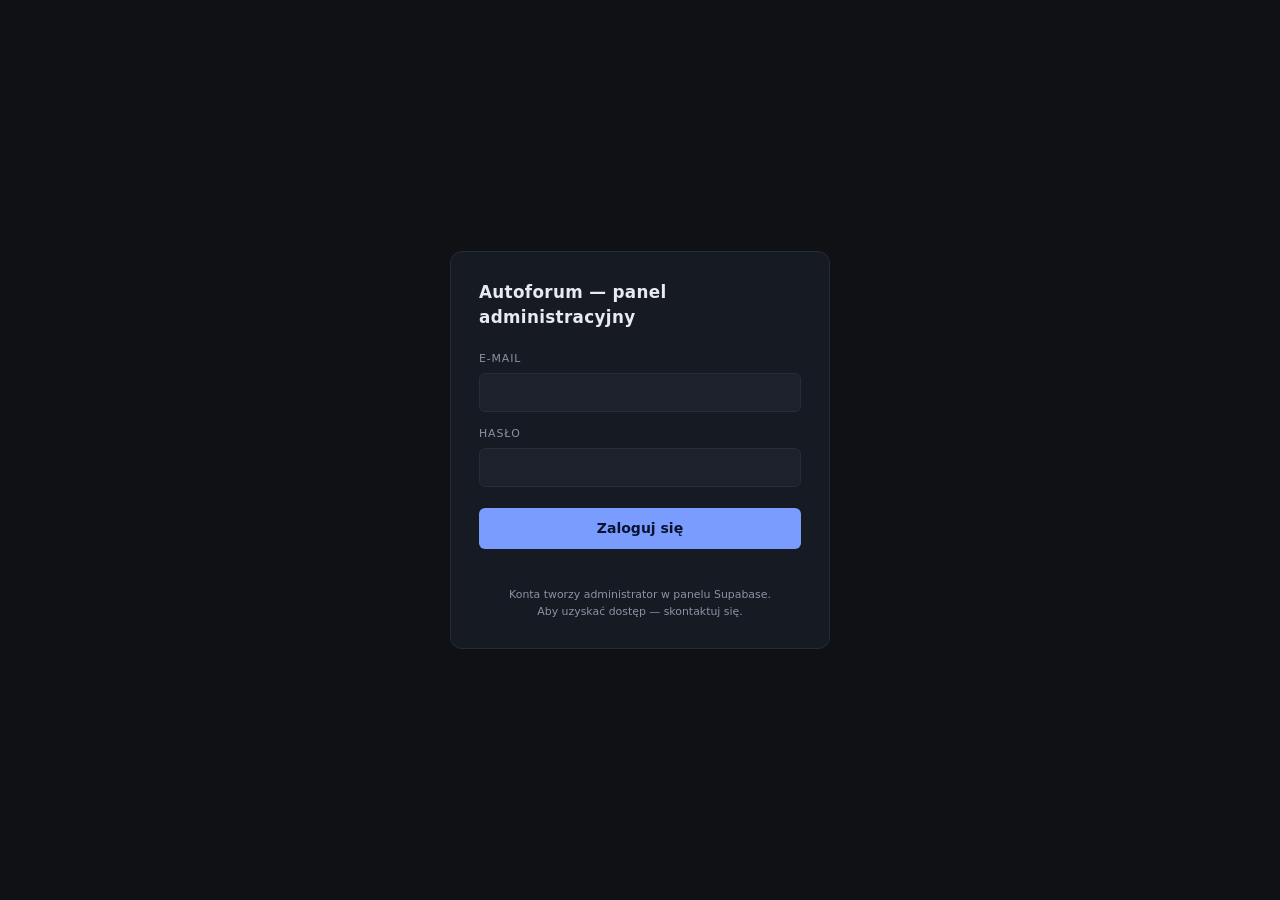
==== admin.html @ 8bcdb9cc "CMS v1 — Supabase backend, edit-only + block-based 5 stron z data-cms* (Tier 1) + data-cms-region (T" ====
<!DOCTYPE html>
<html lang="pl">
<head>
  <meta charset="UTF-8" />
  <meta name="viewport" content="width=device-width, initial-scale=1" />
  <meta name="robots" content="noindex, nofollow" />
  <title>Autoforum — Panel administracyjny</title>
  <style>
    :root {
      --bg: #0f1115;
      --panel: #161a22;
      --panel-2: #1c212b;
      --border: #262c38;
      --text: #e8eaf0;
      --muted: #8a93a6;
      --accent: #7a9cff;
      --accent-2: #a4baff;
      --ok: #56c896;
      --err: #ff6b6b;
      --warn: #ffd166;
    }
    * { box-sizing: border-box; margin: 0; padding: 0; }
    html, body { background: var(--bg); color: var(--text); font-family: -apple-system, BlinkMacSystemFont, 'Segoe UI', system-ui, sans-serif; font-size: 14px; line-height: 1.5; min-height: 100vh; }
    a { color: var(--accent); }
    button { font: inherit; cursor: pointer; }
    input, textarea, select { font: inherit; color: inherit; background: var(--panel-2); border: 1px solid var(--border); border-radius: 6px; padding: 8px 10px; width: 100%; outline: none; }
    input:focus, textarea:focus, select:focus { border-color: var(--accent); }
    textarea { resize: vertical; min-height: 70px; }

    /* ---- Login ---- */
    #login { min-height: 100vh; display: grid; place-items: center; padding: 2rem; }
    #login form { background: var(--panel); border: 1px solid var(--border); border-radius: 12px; padding: 2rem; width: 100%; max-width: 380px; }
    #login h1 { font-size: 1.2rem; font-weight: 600; margin-bottom: 1.5rem; letter-spacing: 0.02em; }
    #login .field { margin-bottom: 1rem; }
    #login label { display: block; margin-bottom: 0.4rem; font-size: 0.78rem; color: var(--muted); text-transform: uppercase; letter-spacing: 0.08em; }
    #login button[type=submit] { width: 100%; padding: 10px; background: var(--accent); color: #0a1430; border: none; border-radius: 6px; font-weight: 600; margin-top: 0.5rem; }
    #login button[type=submit]:hover { background: var(--accent-2); }
    #login .signup-toggle { background: none; border: none; color: var(--muted); margin-top: 1rem; text-decoration: underline; font-size: 0.85rem; display: block; width: 100%; text-align: center; }
    #login .err { color: var(--err); margin-top: 0.7rem; font-size: 0.85rem; min-height: 1.2em; }

    /* ---- App layout ---- */
    #app { display: none; min-height: 100vh; grid-template-columns: 240px 1fr; grid-template-rows: 56px 1fr; grid-template-areas: "topbar topbar" "sidebar main"; }
    #app.ready { display: grid; }
    .topbar { grid-area: topbar; display: flex; align-items: center; justify-content: space-between; padding: 0 1.4rem; background: var(--panel); border-bottom: 1px solid var(--border); }
    .topbar-brand { font-weight: 600; letter-spacing: 0.04em; }
    .topbar-brand b { color: var(--accent); }
    .topbar-right { display: flex; align-items: center; gap: 1rem; }
    .topbar-right .user { color: var(--muted); font-size: 0.85rem; }
    .topbar-right button { background: none; border: 1px solid var(--border); color: var(--text); padding: 6px 12px; border-radius: 6px; }
    .topbar-right button:hover { border-color: var(--accent); }

    .sidebar { grid-area: sidebar; background: var(--panel); border-right: 1px solid var(--border); padding: 1rem 0.6rem; overflow-y: auto; }
    .sidebar h4 { font-size: 0.7rem; text-transform: uppercase; letter-spacing: 0.12em; color: var(--muted); padding: 0.5rem 0.8rem; margin-top: 0.8rem; }
    .sidebar h4:first-child { margin-top: 0; }
    .sidebar .tab { display: block; width: 100%; text-align: left; background: none; border: none; color: var(--text); padding: 0.55rem 0.8rem; border-radius: 6px; font-size: 0.9rem; }
    .sidebar .tab:hover { background: var(--panel-2); }
    .sidebar .tab.active { background: var(--accent); color: #0a1430; font-weight: 600; }

    .main { grid-area: main; overflow-y: auto; padding: 2rem 2.5rem 4rem; }
    .main h2 { font-size: 1.3rem; font-weight: 600; margin-bottom: 0.3rem; }
    .main .sub { color: var(--muted); margin-bottom: 2rem; font-size: 0.9rem; }
    .section { background: var(--panel); border: 1px solid var(--border); border-radius: 10px; padding: 1.4rem 1.6rem; margin-bottom: 1.5rem; }
    .section > h3 { font-size: 1.05rem; font-weight: 600; margin-bottom: 0.3rem; }
    .section > .help { font-size: 0.82rem; color: var(--muted); margin-bottom: 1.2rem; }

    .field-row { display: grid; grid-template-columns: 1fr; gap: 0.4rem; padding: 0.9rem 0; border-bottom: 1px solid var(--border); }
    .field-row:last-child { border-bottom: none; }
    .field-row .label { display: flex; align-items: baseline; gap: 0.6rem; }
    .field-row .label-text { font-size: 0.78rem; color: var(--muted); text-transform: uppercase; letter-spacing: 0.08em; }
    .field-row .label-key { font-size: 0.7rem; font-family: ui-monospace, SFMono-Regular, monospace; color: #555c6e; }
    .field-row .ctrl { display: flex; gap: 0.5rem; align-items: center; }
    .field-row .save-state { font-size: 0.78rem; color: var(--muted); min-width: 80px; text-align: right; }
    .field-row .save-state.ok { color: var(--ok); }
    .field-row .save-state.err { color: var(--err); }

    /* Media */
    .media-row { display: grid; grid-template-columns: 100px 1fr auto; gap: 1rem; align-items: center; padding: 0.9rem 0; border-bottom: 1px solid var(--border); }
    .media-row:last-child { border-bottom: none; }
    .media-thumb { width: 100px; height: 70px; background: var(--panel-2); border: 1px solid var(--border); border-radius: 6px; display: grid; place-items: center; overflow: hidden; }
    .media-thumb img { width: 100%; height: 100%; object-fit: cover; }
    .media-thumb .empty { color: var(--muted); font-size: 0.75rem; }
    .media-info .label-text { font-size: 0.78rem; color: var(--muted); text-transform: uppercase; letter-spacing: 0.08em; margin-bottom: 0.2rem; }
    .media-info .url { font-family: ui-monospace, SFMono-Regular, monospace; font-size: 0.75rem; color: #6c7588; word-break: break-all; }
    .media-row .upload-btn { padding: 8px 14px; background: var(--accent); color: #0a1430; border: none; border-radius: 6px; font-weight: 500; white-space: nowrap; }
    .media-row .upload-btn:hover { background: var(--accent-2); }
    .media-row .save-state { font-size: 0.78rem; color: var(--muted); min-width: 100px; text-align: right; }
    .media-row .save-state.ok { color: var(--ok); }
    .media-row .save-state.err { color: var(--err); }

    /* Blocks */
    .region { background: var(--panel-2); border: 1px solid var(--border); border-radius: 8px; padding: 1.1rem 1.2rem; margin-bottom: 1rem; }
    .region-head { display: flex; justify-content: space-between; align-items: center; margin-bottom: 0.8rem; gap: 0.8rem; }
    .region-head h4 { font-size: 0.95rem; font-weight: 600; }
    .region-head .desc { font-size: 0.78rem; color: var(--muted); }
    .region-head .add-btn { padding: 6px 12px; background: var(--accent); color: #0a1430; border: none; border-radius: 6px; font-weight: 500; font-size: 0.85rem; }
    .region-head .add-btn:hover { background: var(--accent-2); }
    .block-card { display: grid; grid-template-columns: auto 1fr auto auto auto auto; gap: 0.7rem; align-items: center; padding: 0.65rem 0.8rem; background: var(--panel); border: 1px solid var(--border); border-radius: 6px; margin-bottom: 0.5rem; }
    .block-card .order { width: 50px; }
    .block-card .order input { padding: 4px 6px; text-align: center; font-size: 0.85rem; }
    .block-card .summary { font-size: 0.9rem; overflow: hidden; text-overflow: ellipsis; white-space: nowrap; }
    .block-card .summary .type-chip { display: inline-block; background: var(--accent); color: #0a1430; font-size: 0.7rem; padding: 2px 8px; border-radius: 4px; margin-right: 0.6rem; font-weight: 500; letter-spacing: 0.04em; }
    .block-card .visible-toggle { padding: 4px 10px; background: var(--panel-2); border: 1px solid var(--border); color: var(--text); border-radius: 4px; font-size: 0.78rem; }
    .block-card .visible-toggle.hidden { color: var(--muted); }
    .block-card .edit-btn, .block-card .del-btn { padding: 4px 10px; border: 1px solid var(--border); background: none; color: var(--text); border-radius: 4px; font-size: 0.78rem; }
    .block-card .edit-btn:hover { border-color: var(--accent); color: var(--accent); }
    .block-card .del-btn:hover { border-color: var(--err); color: var(--err); }

    /* Modal (block editor + type picker) */
    .modal-overlay { position: fixed; inset: 0; background: rgba(0,0,0,0.6); display: none; align-items: center; justify-content: center; z-index: 1000; padding: 2rem; }
    .modal-overlay.open { display: flex; }
    .modal { background: var(--panel); border: 1px solid var(--border); border-radius: 12px; max-width: 700px; width: 100%; max-height: 90vh; overflow-y: auto; }
    .modal-head { padding: 1.2rem 1.6rem; border-bottom: 1px solid var(--border); display: flex; justify-content: space-between; align-items: center; }
    .modal-head h3 { font-size: 1.05rem; font-weight: 600; }
    .modal-head button.close { background: none; border: none; color: var(--muted); font-size: 1.4rem; padding: 0; }
    .modal-body { padding: 1.4rem 1.6rem; }
    .modal-foot { padding: 1rem 1.6rem; border-top: 1px solid var(--border); display: flex; justify-content: flex-end; gap: 0.6rem; }
    .modal-foot button { padding: 8px 18px; border-radius: 6px; font-weight: 500; border: 1px solid var(--border); background: none; color: var(--text); }
    .modal-foot button.primary { background: var(--accent); color: #0a1430; border-color: var(--accent); }
    .modal-foot button.primary:hover { background: var(--accent-2); }
    .modal-foot button:not(.primary):hover { border-color: var(--accent); }
    .modal-field { margin-bottom: 1rem; }
    .modal-field label { display: block; font-size: 0.78rem; color: var(--muted); text-transform: uppercase; letter-spacing: 0.08em; margin-bottom: 0.4rem; }
    .modal-field .upload-img { display: flex; gap: 0.6rem; align-items: center; }
    .modal-field .upload-img .preview { width: 60px; height: 45px; background: var(--panel-2); border-radius: 4px; overflow: hidden; flex: 0 0 60px; }
    .modal-field .upload-img .preview img { width: 100%; height: 100%; object-fit: cover; }
    .modal-field small.hint { display: block; color: var(--muted); font-size: 0.78rem; margin-top: 0.3rem; }
    .type-picker { display: grid; grid-template-columns: repeat(2, 1fr); gap: 0.6rem; }
    .type-picker button { padding: 0.9rem 1rem; background: var(--panel-2); border: 1px solid var(--border); color: var(--text); border-radius: 8px; text-align: left; cursor: pointer; }
    .type-picker button:hover { border-color: var(--accent); }
    .type-picker button b { display: block; font-size: 0.95rem; margin-bottom: 0.2rem; }
    .type-picker button span { color: var(--muted); font-size: 0.8rem; }

    /* Toast */
    .toast { position: fixed; bottom: 1.5rem; right: 1.5rem; padding: 0.8rem 1.2rem; background: var(--panel); border: 1px solid var(--border); border-left: 3px solid var(--accent); border-radius: 6px; box-shadow: 0 8px 24px rgba(0,0,0,0.4); font-size: 0.9rem; opacity: 0; transform: translateY(20px); transition: opacity 0.3s, transform 0.3s; z-index: 999; max-width: 360px; }
    .toast.show { opacity: 1; transform: translateY(0); }
    .toast.ok { border-left-color: var(--ok); }
    .toast.err { border-left-color: var(--err); }

    .empty-state { color: var(--muted); font-style: italic; font-size: 0.85rem; padding: 0.5rem 0; }
  </style>
</head>
<body>

  <!-- ============ Login ============ -->
  <div id="login">
    <form id="login-form">
      <h1>Autoforum — panel administracyjny</h1>
      <div class="field">
        <label for="li-email">E-mail</label>
        <input id="li-email" type="email" required autocomplete="email" />
      </div>
      <div class="field">
        <label for="li-pass">Hasło</label>
        <input id="li-pass" type="password" required autocomplete="current-password" />
      </div>
      <button type="submit" id="li-submit">Zaloguj się</button>
      <div class="err" id="li-err"></div>
      <p style="color:var(--muted);font-size:0.78rem;margin-top:1rem;line-height:1.5;text-align:center;">
        Konta tworzy administrator w panelu Supabase.<br />Aby uzyskać dostęp — skontaktuj się.
      </p>
    </form>
  </div>

  <!-- ============ App ============ -->
  <div id="app">
    <div class="topbar">
      <div class="topbar-brand">Autoforum · <b>CMS</b></div>
      <div class="topbar-right">
        <span class="user" id="who"></span>
        <button id="logout">Wyloguj</button>
      </div>
    </div>

    <aside class="sidebar">
      <h4>Strony</h4>
      <button class="tab" data-tab="landing">Strona główna</button>
      <button class="tab" data-tab="mercedes">Mercedes-Benz</button>
      <button class="tab" data-tab="maybach">Mercedes-Maybach</button>
      <button class="tab" data-tab="zespol-mercedes">Zespół — Mercedes</button>
      <button class="tab" data-tab="zespol-maybach">Zespół — Maybach</button>
      <h4>Globalne</h4>
      <button class="tab" data-tab="global">Logo · wspólne</button>
    </aside>

    <main class="main" id="main"></main>
  </div>

  <!-- ============ Modal ============ -->
  <div class="modal-overlay" id="modal-overlay">
    <div class="modal" id="modal">
      <div class="modal-head">
        <h3 id="modal-title">…</h3>
        <button class="close" type="button" id="modal-close">×</button>
      </div>
      <div class="modal-body" id="modal-body"></div>
      <div class="modal-foot" id="modal-foot"></div>
    </div>
  </div>

  <div class="toast" id="toast"></div>

  <script>
  // ============================================================
  // Config
  // ============================================================
  const SUPABASE_URL = 'https://wjxatkkftxuztgsvrnkl.supabase.co';
  const SUPABASE_KEY = 'sb_publishable_g1ViZZHf6mUXxw9e5DOaeQ_GQZmgFfa';
  const STORAGE_BUCKET = 'cms-media';

  const PAGE_LABELS = {
    landing: 'Strona główna',
    mercedes: 'Mercedes-Benz',
    maybach: 'Mercedes-Maybach',
    'zespol-mercedes': 'Zespół — Mercedes',
    'zespol-maybach': 'Zespół — Maybach',
    global: 'Globalne'
  };

  const REGION_LABELS = {
    'landing.before-footer':              { name: 'Przed stopką',                desc: 'Pasek promocyjny (np. „Otwarcie 15.06")' },
    'mercedes.after-hero':                { name: 'Po hero',                     desc: 'Pasek promo lub dodatkowa sekcja' },
    'mercedes.models':                    { name: 'Modele (siatka)',             desc: 'Karty modeli — XL/MD/SM' },
    'mercedes.after-models':              { name: 'Po sekcji "Modele"',          desc: 'Dowolny blok' },
    'mercedes.after-feature':             { name: 'Po sekcji "Salon"',           desc: 'Dowolny blok' },
    'mercedes.before-footer':             { name: 'Przed stopką',                desc: 'Dowolny blok' },
    'maybach.after-hero':                 { name: 'Po hero',                     desc: 'Dowolny blok' },
    'maybach.after-quote':                { name: 'Po cytacie',                  desc: 'Dowolny blok' },
    'maybach.after-split':                { name: 'Po sekcji "Atelier"',         desc: 'Dowolny blok' },
    'maybach.before-footer':              { name: 'Przed stopką',                desc: 'Dowolny blok' },
    'zespol-mercedes.before-team-list':   { name: 'Przed listą zespołu',         desc: 'Dowolny blok' },
    'zespol-mercedes.team-list':          { name: 'Lista zespołu',               desc: 'Karty doradców' },
    'zespol-mercedes.before-footer':      { name: 'Przed stopką',                desc: 'Dowolny blok' },
    'zespol-maybach.before-team-list':    { name: 'Przed listą zespołu',         desc: 'Dowolny blok' },
    'zespol-maybach.team-list':           { name: 'Lista zespołu',               desc: 'Karty doradców' },
    'zespol-maybach.before-footer':       { name: 'Przed stopką',                desc: 'Dowolny blok' }
  };

  // Block type schemas: declare fields with label, kind, optional default
  const BLOCK_SCHEMA = {
    model_card: {
      label: 'Karta modelu',
      desc: 'Zdjęcie + nazwa + cena + link (Mercedes)',
      regions: ['mercedes.models'],
      fields: [
        { key: 'image_url', label: 'Zdjęcie', kind: 'image' },
        { key: 'alt',       label: 'Tekst alternatywny (alt)', kind: 'text' },
        { key: 'series',    label: 'Linia (np. „Klasa S · Sedan · 2026")', kind: 'text' },
        { key: 'name',      label: 'Nazwa modelu (np. „S 580 e 4MATIC")', kind: 'text' },
        { key: 'price',     label: 'Cena (np. „od 599 000 zł")', kind: 'text' },
        { key: 'href',      label: 'Link (na kliknięcie karty)', kind: 'url' },
        { key: 'size',      label: 'Wielkość karty', kind: 'select', options: [['xl','XL (1 duża)'],['md','MD (średnia)'],['sm','SM (mała)']], default: 'sm' }
      ]
    },
    team_member: {
      label: 'Doradca / pracownik',
      desc: 'Portret + imię + email + telefon',
      regions: ['zespol-mercedes.team-list', 'zespol-maybach.team-list'],
      fields: [
        { key: 'portrait_url', label: 'Portret (zdjęcie)', kind: 'image' },
        { key: 'name',         label: 'Imię i nazwisko', kind: 'text' },
        { key: 'email',        label: 'E-mail', kind: 'text' },
        { key: 'phone',        label: 'Telefon', kind: 'text' }
      ]
    },
    promo_strip: {
      label: 'Pasek promocyjny',
      desc: 'Wąski poziomy pasek z tekstem i linkiem',
      universal: true,
      fields: [
        { key: 'text',       label: 'Tekst', kind: 'text' },
        { key: 'link_label', label: 'Etykieta linku (opcjonalna)', kind: 'text' },
        { key: 'link_href',  label: 'Link (opcjonalny)', kind: 'url' },
        { key: 'color',      label: 'Kolor', kind: 'select', options: [['default','Czarny (Mercedes)'],['bronze','Brąz (Maybach)'],['cream','Krem (Maybach light)']], default: 'default' }
      ]
    },
    feature_split: {
      label: 'Sekcja split (zdjęcie + tekst)',
      desc: 'Pełna sekcja z fotem po lewej/prawej i opisem',
      universal: true,
      fields: [
        { key: 'image_url',      label: 'Zdjęcie', kind: 'image' },
        { key: 'image_position', label: 'Pozycja zdjęcia', kind: 'select', options: [['left','Po lewej'],['right','Po prawej']], default: 'left' },
        { key: 'eyebrow',        label: 'Etykieta (mała, nad tytułem)', kind: 'text' },
        { key: 'title',          label: 'Tytuł (część zwykła)', kind: 'text' },
        { key: 'title_bold',     label: 'Tytuł (część pogrubiona)', kind: 'text' },
        { key: 'body_p1',        label: 'Akapit 1', kind: 'longtext' },
        { key: 'body_p2',        label: 'Akapit 2', kind: 'longtext' },
        { key: 'list_items',     label: 'Lista (po jednej pozycji w linii)', kind: 'lines' }
      ]
    },
    quote_ribbon: {
      label: 'Cytat na wstążce',
      desc: 'Jedna linia tekstu na pełnej szerokości',
      universal: true,
      fields: [
        { key: 'text', label: 'Tekst cytatu', kind: 'text' }
      ]
    },
    image_full: {
      label: 'Duże zdjęcie (pełna szerokość)',
      desc: 'Full-bleed obrazek z opcjonalnym podpisem',
      universal: true,
      fields: [
        { key: 'image_url', label: 'Zdjęcie', kind: 'image' },
        { key: 'alt',       label: 'Tekst alternatywny', kind: 'text' },
        { key: 'caption',   label: 'Podpis (opcjonalny)', kind: 'text' }
      ]
    },
    cta_section: {
      label: 'Sekcja CTA',
      desc: 'Tytuł + krótki opis + duży przycisk',
      universal: true,
      fields: [
        { key: 'title',       label: 'Tytuł (część zwykła)', kind: 'text' },
        { key: 'title_bold',  label: 'Tytuł (część pogrubiona)', kind: 'text' },
        { key: 'sub',         label: 'Opis', kind: 'longtext' },
        { key: 'button_label',label: 'Etykieta przycisku', kind: 'text' },
        { key: 'button_href', label: 'Link przycisku', kind: 'url' }
      ]
    },
    text_section: {
      label: 'Sekcja tekstowa',
      desc: 'Tytuł + kilka akapitów',
      universal: true,
      fields: [
        { key: 'eyebrow',         label: 'Etykieta nad tytułem', kind: 'text' },
        { key: 'title',           label: 'Tytuł (część zwykła)', kind: 'text' },
        { key: 'title_bold',      label: 'Tytuł (część pogrubiona)', kind: 'text' },
        { key: 'body_paragraphs', label: 'Akapity (każdy w osobnej linii)', kind: 'lines' }
      ]
    }
  };

  // Map page → list of regions for that page
  const PAGE_REGIONS = {
    landing: ['landing.before-footer'],
    mercedes: ['mercedes.after-hero','mercedes.models','mercedes.after-models','mercedes.after-feature','mercedes.before-footer'],
    maybach: ['maybach.after-hero','maybach.after-quote','maybach.after-split','maybach.before-footer'],
    'zespol-mercedes': ['zespol-mercedes.before-team-list','zespol-mercedes.team-list','zespol-mercedes.before-footer'],
    'zespol-maybach': ['zespol-maybach.before-team-list','zespol-maybach.team-list','zespol-maybach.before-footer']
  };

  // ============================================================
  // State
  // ============================================================
  let auth = null;        // { access_token, refresh_token, user: {id, email} }
  let strings = [];       // all cms_strings
  let media = [];         // all cms_media
  let blocks = [];        // all cms_blocks (incl hidden)
  let currentTab = null;

  // ============================================================
  // Auth
  // ============================================================
  function saveAuth(a) {
    auth = a;
    localStorage.setItem('cms.auth', JSON.stringify(a));
  }
  function loadAuth() {
    try {
      const raw = localStorage.getItem('cms.auth');
      if (!raw) return null;
      const a = JSON.parse(raw);
      if (!a || !a.access_token) return null;
      return a;
    } catch (_) { return null; }
  }
  function clearAuth() {
    auth = null;
    localStorage.removeItem('cms.auth');
  }

  function authHeaders(extra) {
    return Object.assign({
      apikey: SUPABASE_KEY,
      Authorization: 'Bearer ' + (auth ? auth.access_token : SUPABASE_KEY)
    }, extra || {});
  }

  // ============================================================
  // API helpers
  // ============================================================
  async function apiFetch(path, opts) {
    opts = opts || {};
    const headers = authHeaders(opts.headers);
    if (opts.body && typeof opts.body === 'object' && !(opts.body instanceof Blob) && !(opts.body instanceof FormData)) {
      headers['Content-Type'] = 'application/json';
      opts.body = JSON.stringify(opts.body);
    }
    if (opts.prefer) headers['Prefer'] = opts.prefer;
    const url = path.startsWith('http') ? path : (SUPABASE_URL + path);
    const r = await fetch(url, Object.assign({}, opts, { headers }));
    if (!r.ok) {
      let msg = 'HTTP ' + r.status;
      try { const j = await r.json(); msg = j.message || j.error_description || j.error || msg; } catch(_){}
      throw new Error(msg);
    }
    const ct = r.headers.get('content-type') || '';
    if (ct.indexOf('json') >= 0) return r.json();
    return null;
  }

  async function loginRequest(email, password, isSignup) {
    const endpoint = isSignup ? '/auth/v1/signup' : '/auth/v1/token?grant_type=password';
    return apiFetch(endpoint, { method: 'POST', body: { email, password } });
  }

  async function loadAll() {
    const [s, m, b] = await Promise.all([
      apiFetch('/rest/v1/cms_strings?select=key,value,page,label,kind&order=page.asc,key.asc'),
      apiFetch('/rest/v1/cms_media?select=key,url,page,label,alt&order=page.asc,key.asc'),
      apiFetch('/rest/v1/cms_blocks?select=id,page,region,type,data,order_index,visible&order=region.asc,order_index.asc')
    ]);
    strings = s; media = m; blocks = b;
  }

  async function updateString(key, value) {
    return apiFetch('/rest/v1/cms_strings?key=eq.' + encodeURIComponent(key), {
      method: 'PATCH',
      prefer: 'return=minimal',
      body: { value: value, updated_at: new Date().toISOString(), updated_by: auth.user.id }
    });
  }
  async function updateMediaUrl(key, url) {
    return apiFetch('/rest/v1/cms_media?key=eq.' + encodeURIComponent(key), {
      method: 'PATCH',
      prefer: 'return=minimal',
      body: { url: url, updated_at: new Date().toISOString(), updated_by: auth.user.id }
    });
  }
  async function upsertBlock(block) {
    if (block.id) {
      return apiFetch('/rest/v1/cms_blocks?id=eq.' + block.id, {
        method: 'PATCH',
        prefer: 'return=representation',
        body: {
          page: block.page, region: block.region, type: block.type,
          data: block.data, order_index: block.order_index, visible: block.visible,
          updated_at: new Date().toISOString(), updated_by: auth.user.id
        }
      });
    } else {
      return apiFetch('/rest/v1/cms_blocks', {
        method: 'POST',
        prefer: 'return=representation',
        body: {
          page: block.page, region: block.region, type: block.type,
          data: block.data, order_index: block.order_index, visible: block.visible !== false,
          updated_by: auth.user.id
        }
      });
    }
  }
  async function deleteBlock(id) {
    return apiFetch('/rest/v1/cms_blocks?id=eq.' + id, { method: 'DELETE', prefer: 'return=minimal' });
  }
  async function setBlockVisibility(id, visible) {
    return apiFetch('/rest/v1/cms_blocks?id=eq.' + id, {
      method: 'PATCH', prefer: 'return=minimal',
      body: { visible: visible, updated_at: new Date().toISOString(), updated_by: auth.user.id }
    });
  }
  async function setBlockOrder(id, order_index) {
    return apiFetch('/rest/v1/cms_blocks?id=eq.' + id, {
      method: 'PATCH', prefer: 'return=minimal',
      body: { order_index: order_index, updated_at: new Date().toISOString(), updated_by: auth.user.id }
    });
  }

  // ====== Storage upload ======
  async function uploadFile(file) {
    const ext = (file.name.split('.').pop() || 'bin').toLowerCase().replace(/[^a-z0-9]/g,'');
    const safe = file.name.replace(/\.[^.]+$/,'').replace(/[^a-zA-Z0-9_-]/g,'_').slice(0,40) || 'image';
    const path = Date.now() + '_' + safe + '.' + ext;
    const url = SUPABASE_URL + '/storage/v1/object/' + STORAGE_BUCKET + '/' + encodeURIComponent(path);
    const r = await fetch(url, {
      method: 'POST',
      headers: authHeaders({ 'Content-Type': file.type || 'application/octet-stream' }),
      body: file
    });
    if (!r.ok) {
      let msg = 'Upload failed ' + r.status;
      try { const j = await r.json(); msg = j.message || msg; } catch(_){}
      throw new Error(msg);
    }
    return SUPABASE_URL + '/storage/v1/object/public/' + STORAGE_BUCKET + '/' + encodeURIComponent(path);
  }

  // ============================================================
  // UI: Toast
  // ============================================================
  const toastEl = document.getElementById('toast');
  let toastTimer = null;
  function toast(msg, kind) {
    toastEl.textContent = msg;
    toastEl.className = 'toast show ' + (kind || '');
    if (toastTimer) clearTimeout(toastTimer);
    toastTimer = setTimeout(function () { toastEl.className = 'toast ' + (kind || ''); }, 2600);
  }

  // ============================================================
  // UI: Login
  // ============================================================
  const loginEl = document.getElementById('login');
  const appEl = document.getElementById('app');
  const errEl = document.getElementById('li-err');

  document.getElementById('login-form').addEventListener('submit', async function (e) {
    e.preventDefault();
    errEl.textContent = '';
    const email = document.getElementById('li-email').value.trim();
    const pass = document.getElementById('li-pass').value;
    try {
      const r = await loginRequest(email, pass, false);
      saveAuth({ access_token: r.access_token, refresh_token: r.refresh_token, user: { id: r.user.id, email: r.user.email } });
      await bootApp();
    } catch (e) {
      errEl.textContent = e.message || String(e);
    }
  });

  document.getElementById('logout').addEventListener('click', function () {
    clearAuth();
    location.reload();
  });

  // ============================================================
  // UI: Boot
  // ============================================================
  async function bootApp() {
    try {
      await loadAll();
    } catch (e) {
      // Token might be invalid → force re-login
      if (/JWT|token|401|403/i.test(e.message)) {
        clearAuth();
        toast('Sesja wygasła, zaloguj się ponownie.', 'err');
        location.reload();
        return;
      }
      toast('Błąd ładowania: ' + e.message, 'err');
      return;
    }
    loginEl.style.display = 'none';
    appEl.classList.add('ready');
    document.getElementById('who').textContent = auth.user.email;

    // Wire tabs
    document.querySelectorAll('.sidebar .tab').forEach(function (btn) {
      btn.addEventListener('click', function () { activateTab(btn.dataset.tab); });
    });
    activateTab('landing');
  }

  // ============================================================
  // UI: Tabs / Page rendering
  // ============================================================
  function activateTab(tab) {
    currentTab = tab;
    document.querySelectorAll('.sidebar .tab').forEach(function (b) { b.classList.toggle('active', b.dataset.tab === tab); });
    renderPage(tab);
  }

  function renderPage(page) {
    const main = document.getElementById('main');
    main.innerHTML = '';

    const h2 = document.createElement('h2');
    h2.textContent = PAGE_LABELS[page] || page;
    main.appendChild(h2);
    const sub = document.createElement('div');
    sub.className = 'sub';
    sub.textContent = page === 'global'
      ? 'Logo pojawiające się na wielu stronach naraz.'
      : 'Wszystkie edytowalne elementy tej strony. Zmiany zapisują się automatycznie po wyjściu z pola.';
    main.appendChild(sub);

    // STRINGS
    const pageStrings = strings.filter(function (s) { return s.page === page; });
    if (pageStrings.length) {
      const sec = makeSection('Teksty, linki', 'Klikni w pole i edytuj. Zapis automatyczny.');
      pageStrings.forEach(function (s) { sec.appendChild(renderStringRow(s)); });
      main.appendChild(sec);
    }

    // MEDIA
    const pageMedia = media.filter(function (m) { return m.page === page; });
    if (pageMedia.length) {
      const sec = makeSection('Zdjęcia, logo', 'Kliknij „Wymień zdjęcie" aby załadować nowy plik (jpg / png / webp).');
      pageMedia.forEach(function (m) { sec.appendChild(renderMediaRow(m)); });
      main.appendChild(sec);
    }

    // BLOCKS (only on real pages, not global)
    const regions = PAGE_REGIONS[page];
    if (regions && regions.length) {
      const sec = makeSection('Bloki — dodawanie, edycja, kolejność', 'Każdy blok pojawia się na stronie w odpowiednim miejscu (np. „Po hero" = zaraz po pierwszym ekranie).');
      regions.forEach(function (r) { sec.appendChild(renderRegion(page, r)); });
      main.appendChild(sec);
    }

    if (!pageStrings.length && !pageMedia.length && !(regions && regions.length)) {
      const e = document.createElement('div');
      e.className = 'empty-state';
      e.textContent = 'Brak elementów do edycji na tej stronie.';
      main.appendChild(e);
    }
  }

  function makeSection(title, help) {
    const sec = document.createElement('section');
    sec.className = 'section';
    const h3 = document.createElement('h3');
    h3.textContent = title;
    sec.appendChild(h3);
    if (help) {
      const p = document.createElement('p');
      p.className = 'help';
      p.textContent = help;
      sec.appendChild(p);
    }
    return sec;
  }

  // ====== String row ======
  function renderStringRow(row) {
    const wrap = document.createElement('div');
    wrap.className = 'field-row';

    const lab = document.createElement('div');
    lab.className = 'label';
    const labText = document.createElement('span');
    labText.className = 'label-text';
    labText.textContent = row.label || row.key;
    const labKey = document.createElement('span');
    labKey.className = 'label-key';
    labKey.textContent = row.key + (row.kind && row.kind !== 'text' ? ' · ' + row.kind : '');
    lab.appendChild(labText);
    lab.appendChild(labKey);

    const ctrl = document.createElement('div');
    ctrl.className = 'ctrl';
    const input = row.kind === 'longtext' || row.kind === 'html'
      ? document.createElement('textarea')
      : document.createElement('input');
    if (input.tagName === 'INPUT') input.type = (row.kind === 'href' || row.kind === 'url') ? 'url' : 'text';
    input.value = row.value || '';

    const state = document.createElement('span');
    state.className = 'save-state';

    let saving = false, last = row.value || '';
    async function save() {
      if (saving || input.value === last) return;
      saving = true; state.textContent = 'Zapisuję…'; state.className = 'save-state';
      try {
        await updateString(row.key, input.value);
        last = input.value; row.value = input.value;
        state.textContent = 'Zapisano ✓'; state.className = 'save-state ok';
        setTimeout(function(){ if (state.textContent === 'Zapisano ✓') state.textContent = ''; }, 2000);
      } catch (e) {
        state.textContent = 'Błąd: ' + e.message; state.className = 'save-state err';
      } finally { saving = false; }
    }
    input.addEventListener('blur', save);
    input.addEventListener('keydown', function (e) { if (e.key === 'Enter' && input.tagName === 'INPUT') { e.preventDefault(); input.blur(); } });

    ctrl.appendChild(input);
    ctrl.appendChild(state);
    wrap.appendChild(lab);
    wrap.appendChild(ctrl);
    return wrap;
  }

  // ====== Media row ======
  function renderMediaRow(row) {
    const wrap = document.createElement('div');
    wrap.className = 'media-row';

    const thumb = document.createElement('div');
    thumb.className = 'media-thumb';
    if (row.url) {
      const img = document.createElement('img');
      img.src = row.url; img.alt = row.alt || row.label || row.key;
      img.onerror = function () { thumb.innerHTML = '<span class="empty">brak</span>'; };
      thumb.appendChild(img);
    } else {
      thumb.innerHTML = '<span class="empty">brak</span>';
    }

    const info = document.createElement('div');
    info.className = 'media-info';
    info.innerHTML = '<div class="label-text">' + escapeHtml(row.label || row.key) + '</div><div class="url">' + escapeHtml(row.url || '') + '</div>';

    const state = document.createElement('span');
    state.className = 'save-state';

    const btn = document.createElement('button');
    btn.className = 'upload-btn';
    btn.textContent = 'Wymień zdjęcie';
    const fileInput = document.createElement('input');
    fileInput.type = 'file'; fileInput.accept = 'image/*'; fileInput.style.display = 'none';
    btn.addEventListener('click', function () { fileInput.click(); });
    fileInput.addEventListener('change', async function () {
      const f = fileInput.files && fileInput.files[0];
      if (!f) return;
      state.textContent = 'Wgrywam…'; state.className = 'save-state';
      try {
        const url = await uploadFile(f);
        await updateMediaUrl(row.key, url);
        row.url = url;
        info.querySelector('.url').textContent = url;
        thumb.innerHTML = ''; const img = document.createElement('img'); img.src = url; thumb.appendChild(img);
        state.textContent = 'Zapisano ✓'; state.className = 'save-state ok';
        setTimeout(function(){ if (state.textContent === 'Zapisano ✓') state.textContent = ''; }, 2000);
      } catch (e) {
        state.textContent = 'Błąd: ' + e.message; state.className = 'save-state err';
      }
      fileInput.value = '';
    });

    wrap.appendChild(thumb);
    wrap.appendChild(info);
    wrap.appendChild(state);
    wrap.appendChild(btn);
    wrap.appendChild(fileInput);
    return wrap;
  }

  // ====== Region (block list + add) ======
  function renderRegion(page, region) {
    const wrap = document.createElement('div');
    wrap.className = 'region';

    const head = document.createElement('div');
    head.className = 'region-head';
    const meta = REGION_LABELS[region] || { name: region, desc: '' };
    const left = document.createElement('div');
    left.innerHTML = '<h4>' + escapeHtml(meta.name) + '</h4><div class="desc">' + escapeHtml(meta.desc) + '</div>';
    const addBtn = document.createElement('button');
    addBtn.className = 'add-btn';
    addBtn.textContent = '+ Dodaj blok';
    addBtn.addEventListener('click', function () { openTypePicker(page, region); });
    head.appendChild(left);
    head.appendChild(addBtn);
    wrap.appendChild(head);

    const regionBlocks = blocks.filter(function (b) { return b.region === region; })
      .sort(function (a, b) { return a.order_index - b.order_index; });

    if (!regionBlocks.length) {
      const e = document.createElement('div');
      e.className = 'empty-state';
      e.textContent = 'Brak bloków w tym regionie.';
      wrap.appendChild(e);
    } else {
      regionBlocks.forEach(function (b) { wrap.appendChild(renderBlockCard(b)); });
    }

    return wrap;
  }

  function renderBlockCard(b) {
    const wrap = document.createElement('div');
    wrap.className = 'block-card';

    // order
    const order = document.createElement('div'); order.className = 'order';
    const orderIn = document.createElement('input'); orderIn.type = 'number'; orderIn.step = '0.5'; orderIn.value = b.order_index;
    orderIn.addEventListener('change', async function () {
      try {
        const v = parseFloat(orderIn.value);
        await setBlockOrder(b.id, v); b.order_index = v;
        toast('Kolejność zapisana', 'ok');
        renderPage(currentTab);
      } catch (e) { toast('Błąd: ' + e.message, 'err'); orderIn.value = b.order_index; }
    });
    order.appendChild(orderIn);

    // summary
    const summary = document.createElement('div'); summary.className = 'summary';
    const chip = document.createElement('span'); chip.className = 'type-chip';
    chip.textContent = (BLOCK_SCHEMA[b.type] && BLOCK_SCHEMA[b.type].label) || b.type;
    summary.appendChild(chip);
    summary.appendChild(document.createTextNode(blockSummary(b)));

    // visible toggle
    const vis = document.createElement('button');
    vis.className = 'visible-toggle' + (b.visible ? '' : ' hidden');
    vis.textContent = b.visible ? 'Widoczny' : 'Ukryty';
    vis.addEventListener('click', async function () {
      try {
        await setBlockVisibility(b.id, !b.visible); b.visible = !b.visible;
        renderPage(currentTab);
        toast(b.visible ? 'Pokazano' : 'Ukryto', 'ok');
      } catch (e) { toast('Błąd: ' + e.message, 'err'); }
    });

    // edit
    const editBtn = document.createElement('button'); editBtn.className = 'edit-btn'; editBtn.textContent = 'Edytuj';
    editBtn.addEventListener('click', function () { openBlockEditor(b); });

    // delete
    const delBtn = document.createElement('button'); delBtn.className = 'del-btn'; delBtn.textContent = 'Usuń';
    delBtn.addEventListener('click', async function () {
      if (!confirm('Usunąć blok? Tej operacji nie można cofnąć w panelu (historia zapisana w bazie).')) return;
      try {
        await deleteBlock(b.id);
        blocks = blocks.filter(function (x) { return x.id !== b.id; });
        renderPage(currentTab);
        toast('Usunięto', 'ok');
      } catch (e) { toast('Błąd: ' + e.message, 'err'); }
    });

    wrap.appendChild(order);
    wrap.appendChild(summary);
    wrap.appendChild(vis);
    wrap.appendChild(editBtn);
    wrap.appendChild(delBtn);
    return wrap;
  }

  function blockSummary(b) {
    const d = b.data || {};
    if (b.type === 'model_card') return d.name || '(bez nazwy)';
    if (b.type === 'team_member') return d.name || '(bez nazwy)';
    if (b.type === 'promo_strip') return (d.text || '').slice(0, 60);
    if (b.type === 'quote_ribbon') return (d.text || '').slice(0, 60);
    if (b.type === 'cta_section') return (d.title || '') + ' ' + (d.title_bold || '');
    if (b.type === 'text_section') return (d.title || d.eyebrow || '').slice(0, 60);
    if (b.type === 'feature_split') return (d.title || d.eyebrow || '').slice(0, 60);
    if (b.type === 'image_full') return d.caption || '(zdjęcie)';
    return '';
  }

  // ====== Type picker modal ======
  function openTypePicker(page, region) {
    const ov = document.getElementById('modal-overlay');
    document.getElementById('modal-title').textContent = 'Dodaj blok — wybierz typ';
    const body = document.getElementById('modal-body');
    const foot = document.getElementById('modal-foot');
    body.innerHTML = '';
    foot.innerHTML = '';
    const grid = document.createElement('div'); grid.className = 'type-picker';
    Object.keys(BLOCK_SCHEMA).forEach(function (type) {
      const meta = BLOCK_SCHEMA[type];
      // Filter: if type has explicit regions, only allow there; if universal, allow anywhere except restricted lists
      const allowed = meta.universal
        ? !['mercedes.models','zespol-mercedes.team-list','zespol-maybach.team-list'].includes(region)
        : (meta.regions || []).indexOf(region) >= 0;
      if (!allowed) return;
      const btn = document.createElement('button');
      btn.innerHTML = '<b>' + escapeHtml(meta.label) + '</b><span>' + escapeHtml(meta.desc) + '</span>';
      btn.addEventListener('click', function () {
        closeModal();
        openBlockEditor({ page: page, region: region, type: type, data: {}, order_index: nextOrderIndex(region), visible: true });
      });
      grid.appendChild(btn);
    });
    if (!grid.children.length) {
      grid.innerHTML = '<div class="empty-state">Brak dostępnych typów dla tego regionu.</div>';
    }
    body.appendChild(grid);
    const cancel = document.createElement('button');
    cancel.textContent = 'Anuluj';
    cancel.addEventListener('click', closeModal);
    foot.appendChild(cancel);
    ov.classList.add('open');
  }

  function nextOrderIndex(region) {
    const rb = blocks.filter(function (b) { return b.region === region; });
    if (!rb.length) return 1;
    return Math.max.apply(null, rb.map(function (b) { return b.order_index; })) + 1;
  }

  // ====== Block editor modal ======
  function openBlockEditor(b) {
    const isNew = !b.id;
    const schema = BLOCK_SCHEMA[b.type];
    const ov = document.getElementById('modal-overlay');
    document.getElementById('modal-title').textContent = (isNew ? 'Dodaj — ' : 'Edytuj — ') + (schema ? schema.label : b.type);
    const body = document.getElementById('modal-body');
    const foot = document.getElementById('modal-foot');
    body.innerHTML = '';
    foot.innerHTML = '';

    const draft = Object.assign({}, b.data || {});

    schema.fields.forEach(function (f) {
      const wrap = document.createElement('div'); wrap.className = 'modal-field';
      const lbl = document.createElement('label'); lbl.textContent = f.label;
      wrap.appendChild(lbl);

      if (f.kind === 'image') {
        const row = document.createElement('div'); row.className = 'upload-img';
        const prev = document.createElement('div'); prev.className = 'preview';
        if (draft[f.key]) { const i = document.createElement('img'); i.src = draft[f.key]; prev.appendChild(i); }
        const urlIn = document.createElement('input'); urlIn.type = 'url'; urlIn.value = draft[f.key] || ''; urlIn.placeholder = 'URL zdjęcia lub wgraj plik →';
        const btn = document.createElement('button'); btn.textContent = 'Wgraj plik'; btn.type='button';
        btn.style.cssText = 'padding:8px 14px;background:var(--accent);color:#0a1430;border:none;border-radius:6px;font-weight:500;white-space:nowrap;';
        const fileIn = document.createElement('input'); fileIn.type='file'; fileIn.accept='image/*'; fileIn.style.display='none';
        btn.addEventListener('click', function(){ fileIn.click(); });
        fileIn.addEventListener('change', async function(){
          const f2 = fileIn.files && fileIn.files[0]; if (!f2) return;
          btn.textContent = 'Wgrywam…'; btn.disabled = true;
          try {
            const url = await uploadFile(f2);
            urlIn.value = url; draft[f.key] = url;
            prev.innerHTML = ''; const i = document.createElement('img'); i.src = url; prev.appendChild(i);
            toast('Wgrane', 'ok');
          } catch (e) { toast('Błąd: ' + e.message, 'err'); }
          btn.textContent = 'Wgraj plik'; btn.disabled = false; fileIn.value = '';
        });
        urlIn.addEventListener('input', function(){ draft[f.key] = urlIn.value; });
        row.appendChild(prev); row.appendChild(urlIn); row.appendChild(btn); row.appendChild(fileIn);
        wrap.appendChild(row);
      } else if (f.kind === 'longtext' || f.kind === 'lines') {
        const ta = document.createElement('textarea');
        ta.value = f.kind === 'lines'
          ? (Array.isArray(draft[f.key]) ? draft[f.key].join('\n') : (draft[f.key] || ''))
          : (draft[f.key] || '');
        ta.addEventListener('input', function(){
          if (f.kind === 'lines') draft[f.key] = ta.value.split('\n').map(function(s){return s.trim();}).filter(Boolean);
          else draft[f.key] = ta.value;
        });
        wrap.appendChild(ta);
      } else if (f.kind === 'select') {
        const sel = document.createElement('select');
        f.options.forEach(function (opt) {
          const o = document.createElement('option'); o.value = opt[0]; o.textContent = opt[1];
          sel.appendChild(o);
        });
        sel.value = draft[f.key] || f.default || f.options[0][0];
        draft[f.key] = sel.value;
        sel.addEventListener('change', function(){ draft[f.key] = sel.value; });
        wrap.appendChild(sel);
      } else {
        const inp = document.createElement('input');
        inp.type = (f.kind === 'url') ? 'url' : 'text';
        inp.value = draft[f.key] || '';
        inp.addEventListener('input', function(){ draft[f.key] = inp.value; });
        wrap.appendChild(inp);
      }

      body.appendChild(wrap);
    });

    const cancel = document.createElement('button'); cancel.textContent = 'Anuluj';
    cancel.addEventListener('click', closeModal);
    const save = document.createElement('button'); save.textContent = 'Zapisz'; save.className = 'primary';
    save.addEventListener('click', async function () {
      save.disabled = true; save.textContent = 'Zapisuję…';
      try {
        const payload = Object.assign({}, b, { data: draft });
        const res = await upsertBlock(payload);
        const saved = Array.isArray(res) ? res[0] : res;
        if (isNew) {
          if (saved && saved.id) blocks.push(saved);
        } else {
          const idx = blocks.findIndex(function (x) { return x.id === b.id; });
          if (idx >= 0 && saved) blocks[idx] = saved;
        }
        closeModal();
        renderPage(currentTab);
        toast(isNew ? 'Dodano' : 'Zapisano', 'ok');
      } catch (e) { toast('Błąd: ' + e.message, 'err'); save.disabled = false; save.textContent = 'Zapisz'; }
    });
    foot.appendChild(cancel);
    foot.appendChild(save);
    ov.classList.add('open');
  }

  function closeModal() { document.getElementById('modal-overlay').classList.remove('open'); }
  document.getElementById('modal-close').addEventListener('click', closeModal);
  document.getElementById('modal-overlay').addEventListener('click', function (e) {
    if (e.target.id === 'modal-overlay') closeModal();
  });

  function escapeHtml(s) {
    return String(s || '').replace(/[&<>"']/g, function (c) {
      return ({'&':'&amp;','<':'&lt;','>':'&gt;','"':'&quot;',"'":'&#39;'})[c];
    });
  }

  // ============================================================
  // Init
  // ============================================================
  (function init() {
    const a = loadAuth();
    if (a) {
      auth = a;
      bootApp();
    }
  })();
  </script>
</body>
</html>
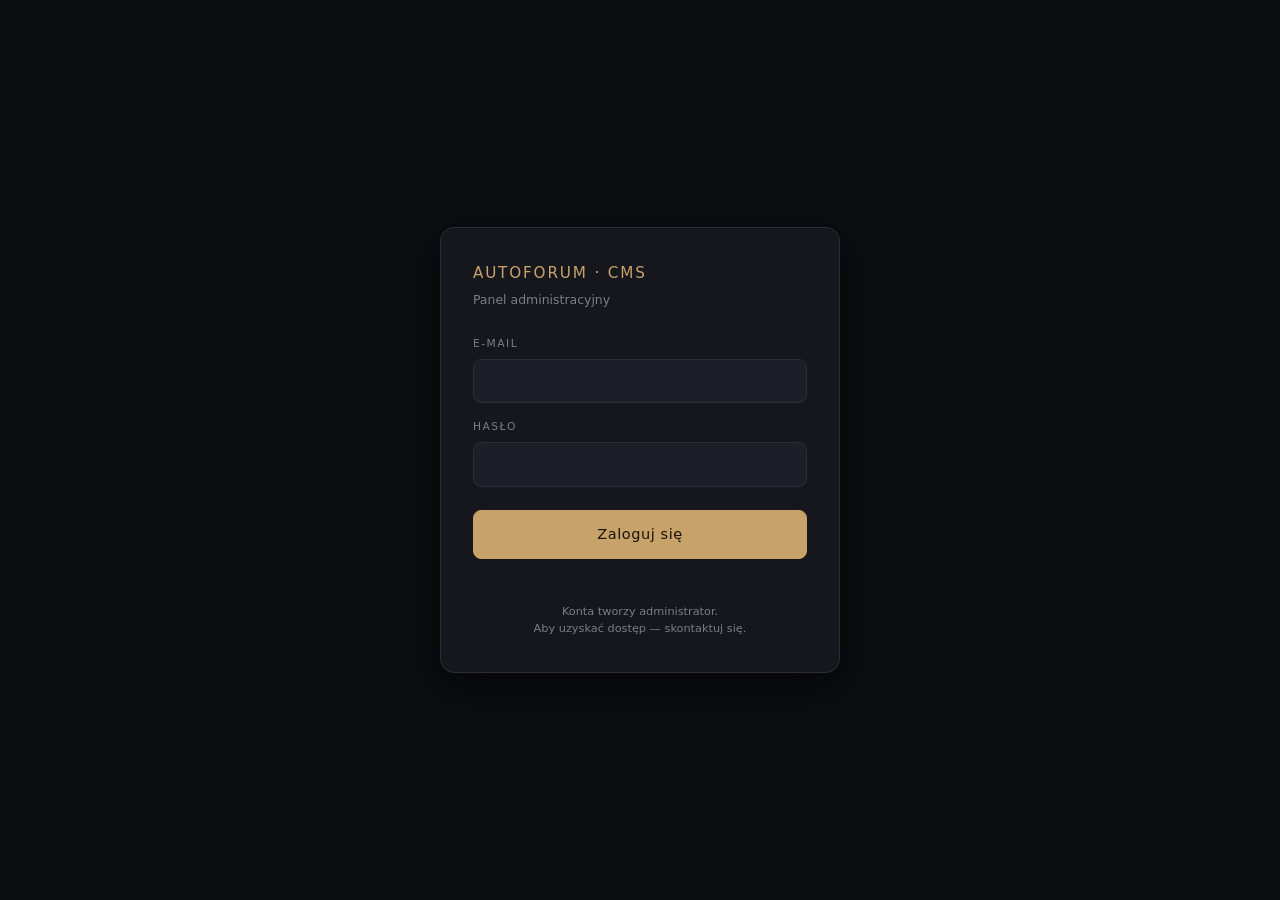
==== commit 2110e506: "CMS Update" ====
--- a/admin.html
+++ b/admin.html
@@ -1,142 +1,601 @@
 <!DOCTYPE html>
-<html lang="pl">
+<html lang="pl" data-theme="dark">
 <head>
   <meta charset="UTF-8" />
   <meta name="viewport" content="width=device-width, initial-scale=1" />
   <meta name="robots" content="noindex, nofollow" />
   <title>Autoforum — Panel administracyjny</title>
   <style>
-    :root {
-      --bg: #0f1115;
-      --panel: #161a22;
-      --panel-2: #1c212b;
-      --border: #262c38;
-      --text: #e8eaf0;
-      --muted: #8a93a6;
-      --accent: #7a9cff;
-      --accent-2: #a4baff;
-      --ok: #56c896;
-      --err: #ff6b6b;
-      --warn: #ffd166;
-    }
-    * { box-sizing: border-box; margin: 0; padding: 0; }
-    html, body { background: var(--bg); color: var(--text); font-family: -apple-system, BlinkMacSystemFont, 'Segoe UI', system-ui, sans-serif; font-size: 14px; line-height: 1.5; min-height: 100vh; }
-    a { color: var(--accent); }
-    button { font: inherit; cursor: pointer; }
-    input, textarea, select { font: inherit; color: inherit; background: var(--panel-2); border: 1px solid var(--border); border-radius: 6px; padding: 8px 10px; width: 100%; outline: none; }
-    input:focus, textarea:focus, select:focus { border-color: var(--accent); }
-    textarea { resize: vertical; min-height: 70px; }
-
-    /* ---- Login ---- */
+    /* ============================================================
+       PALETTE — two themes, premium feel
+       Dark = "Mercedes Night"   (deep black + warm gold)
+       Light = "Maybach Atelier" (cream paper + bronze)
+       ============================================================ */
+    :root[data-theme="dark"] {
+      --bg:        #0c0d10;
+      --panel:     #15171d;
+      --panel-2:   #1c1f27;
+      --panel-3:   #232732;
+      --border:    #2a2e38;
+      --border-2:  #353a47;
+      --text:      #f3efe6;
+      --text-soft: #c4bfb1;
+      --muted:     #7c7d85;
+      --muted-2:   #5a5d68;
+      --accent:    #c8a26b;   /* warm gold */
+      --accent-2:  #d8b481;
+      --accent-on: #1a1408;
+      --ok:        #8fc89a;
+      --err:       #e07a7a;
+      --warn:      #e8c270;
+      --shadow:    0 12px 40px rgba(0,0,0,0.55);
+      --shadow-sm: 0 2px 8px rgba(0,0,0,0.35);
+    }
+    :root[data-theme="light"] {
+      --bg:        #ece5d6;   /* paper cream */
+      --panel:     #f7f1e3;
+      --panel-2:   #ebe2cb;
+      --panel-3:   #ddd0b1;
+      --border:    #cfc1a3;
+      --border-2:  #bfaf8c;
+      --text:      #1a1612;
+      --text-soft: #3d342a;
+      --muted:     #6e6049;
+      --muted-2:   #948464;
+      --accent:    #8b6f3f;   /* bronze */
+      --accent-2:  #a08349;
+      --accent-on: #fff8ea;
+      --ok:        #4e7a3b;
+      --err:       #a14040;
+      --warn:      #b07c1a;
+      --shadow:    0 18px 50px rgba(60,40,15,0.12);
+      --shadow-sm: 0 2px 6px rgba(60,40,15,0.10);
+    }
+
+    *, *::before, *::after { box-sizing: border-box; margin: 0; padding: 0; }
+
+    html, body {
+      background: var(--bg);
+      color: var(--text);
+      font-family: -apple-system, BlinkMacSystemFont, 'SF Pro Display', 'Segoe UI', 'Inter', system-ui, sans-serif;
+      font-size: 14.5px;
+      line-height: 1.55;
+      min-height: 100vh;
+      -webkit-font-smoothing: antialiased;
+      transition: background-color 0.3s ease, color 0.3s ease;
+    }
+
+    a  { color: var(--accent); text-decoration: none; }
+    a:hover { color: var(--accent-2); }
+
+    /* ============================================================
+       Form controls
+       ============================================================ */
+    input, textarea, select {
+      font: inherit;
+      color: var(--text);
+      background: var(--panel-2);
+      border: 1px solid var(--border);
+      border-radius: 8px;
+      padding: 10px 12px;
+      width: 100%;
+      outline: none;
+      transition: border-color 0.18s ease, box-shadow 0.18s ease, background-color 0.18s ease;
+    }
+    input:hover, textarea:hover, select:hover { border-color: var(--border-2); }
+    input:focus, textarea:focus, select:focus {
+      border-color: var(--accent);
+      box-shadow: 0 0 0 3px rgba(200, 162, 107, 0.18);
+    }
+    textarea { resize: vertical; min-height: 86px; line-height: 1.5; }
+
+    button { font: inherit; cursor: pointer; transition: all 0.18s ease; }
+
+    .btn-primary {
+      padding: 10px 18px;
+      background: var(--accent);
+      color: var(--accent-on);
+      border: 1px solid var(--accent);
+      border-radius: 8px;
+      font-weight: 500;
+      letter-spacing: 0.01em;
+      white-space: nowrap;
+    }
+    .btn-primary:hover { background: var(--accent-2); border-color: var(--accent-2); transform: translateY(-1px); box-shadow: var(--shadow-sm); }
+    .btn-primary:active { transform: translateY(0); }
+
+    .btn-ghost {
+      padding: 10px 18px;
+      background: transparent;
+      color: var(--text);
+      border: 1px solid var(--border);
+      border-radius: 8px;
+      font-weight: 500;
+      white-space: nowrap;
+    }
+    .btn-ghost:hover { border-color: var(--accent); color: var(--accent); }
+
+    .btn-danger {
+      padding: 6px 12px;
+      background: transparent;
+      color: var(--text-soft);
+      border: 1px solid var(--border);
+      border-radius: 6px;
+      font-size: 0.84rem;
+    }
+    .btn-danger:hover { border-color: var(--err); color: var(--err); }
+
+    /* ============================================================
+       Login
+       ============================================================ */
     #login { min-height: 100vh; display: grid; place-items: center; padding: 2rem; }
-    #login form { background: var(--panel); border: 1px solid var(--border); border-radius: 12px; padding: 2rem; width: 100%; max-width: 380px; }
-    #login h1 { font-size: 1.2rem; font-weight: 600; margin-bottom: 1.5rem; letter-spacing: 0.02em; }
-    #login .field { margin-bottom: 1rem; }
-    #login label { display: block; margin-bottom: 0.4rem; font-size: 0.78rem; color: var(--muted); text-transform: uppercase; letter-spacing: 0.08em; }
-    #login button[type=submit] { width: 100%; padding: 10px; background: var(--accent); color: #0a1430; border: none; border-radius: 6px; font-weight: 600; margin-top: 0.5rem; }
-    #login button[type=submit]:hover { background: var(--accent-2); }
-    #login .signup-toggle { background: none; border: none; color: var(--muted); margin-top: 1rem; text-decoration: underline; font-size: 0.85rem; display: block; width: 100%; text-align: center; }
-    #login .err { color: var(--err); margin-top: 0.7rem; font-size: 0.85rem; min-height: 1.2em; }
-
-    /* ---- App layout ---- */
-    #app { display: none; min-height: 100vh; grid-template-columns: 240px 1fr; grid-template-rows: 56px 1fr; grid-template-areas: "topbar topbar" "sidebar main"; }
+    #login form {
+      background: var(--panel);
+      border: 1px solid var(--border);
+      border-radius: 14px;
+      padding: 2.4rem 2.2rem;
+      width: 100%;
+      max-width: 400px;
+      box-shadow: var(--shadow);
+    }
+    #login h1 {
+      font-size: 1.05rem;
+      font-weight: 500;
+      letter-spacing: 0.12em;
+      text-transform: uppercase;
+      color: var(--accent);
+      margin-bottom: 0.3rem;
+    }
+    #login .sub { color: var(--muted); margin-bottom: 1.8rem; font-size: 0.86rem; }
+    #login .field { margin-bottom: 1.1rem; }
+    #login label {
+      display: block;
+      margin-bottom: 0.45rem;
+      font-size: 0.74rem;
+      color: var(--muted);
+      text-transform: uppercase;
+      letter-spacing: 0.14em;
+    }
+    #login button[type=submit] {
+      width: 100%;
+      padding: 12px;
+      background: var(--accent);
+      color: var(--accent-on);
+      border: 1px solid var(--accent);
+      border-radius: 8px;
+      font-weight: 500;
+      margin-top: 0.5rem;
+      letter-spacing: 0.04em;
+    }
+    #login button[type=submit]:hover { background: var(--accent-2); border-color: var(--accent-2); }
+    #login .hint {
+      color: var(--muted);
+      font-size: 0.78rem;
+      margin-top: 1.2rem;
+      line-height: 1.55;
+      text-align: center;
+    }
+    #login .err { color: var(--err); margin-top: 0.8rem; font-size: 0.86rem; min-height: 1.2em; }
+
+    /* ============================================================
+       App layout
+       ============================================================ */
+    #app {
+      display: none;
+      min-height: 100vh;
+      grid-template-columns: 270px 1fr;
+      grid-template-rows: 64px 1fr;
+      grid-template-areas: "topbar topbar" "sidebar main";
+    }
     #app.ready { display: grid; }
-    .topbar { grid-area: topbar; display: flex; align-items: center; justify-content: space-between; padding: 0 1.4rem; background: var(--panel); border-bottom: 1px solid var(--border); }
-    .topbar-brand { font-weight: 600; letter-spacing: 0.04em; }
-    .topbar-brand b { color: var(--accent); }
-    .topbar-right { display: flex; align-items: center; gap: 1rem; }
-    .topbar-right .user { color: var(--muted); font-size: 0.85rem; }
-    .topbar-right button { background: none; border: 1px solid var(--border); color: var(--text); padding: 6px 12px; border-radius: 6px; }
-    .topbar-right button:hover { border-color: var(--accent); }
-
-    .sidebar { grid-area: sidebar; background: var(--panel); border-right: 1px solid var(--border); padding: 1rem 0.6rem; overflow-y: auto; }
-    .sidebar h4 { font-size: 0.7rem; text-transform: uppercase; letter-spacing: 0.12em; color: var(--muted); padding: 0.5rem 0.8rem; margin-top: 0.8rem; }
+
+    .topbar {
+      grid-area: topbar;
+      display: flex;
+      align-items: center;
+      justify-content: space-between;
+      padding: 0 1.6rem;
+      background: var(--panel);
+      border-bottom: 1px solid var(--border);
+    }
+    .brand {
+      font-size: 0.84rem;
+      letter-spacing: 0.18em;
+      text-transform: uppercase;
+      color: var(--text-soft);
+    }
+    .brand b { color: var(--accent); font-weight: 500; letter-spacing: 0.06em; }
+    .topbar-right { display: flex; align-items: center; gap: 0.7rem; }
+    .topbar-right .user { color: var(--muted); font-size: 0.82rem; }
+    .theme-switch {
+      background: transparent;
+      border: 1px solid var(--border);
+      color: var(--text);
+      padding: 7px 13px;
+      border-radius: 8px;
+      font-size: 0.82rem;
+      display: inline-flex;
+      align-items: center;
+      gap: 0.45rem;
+    }
+    .theme-switch:hover { border-color: var(--accent); color: var(--accent); }
+    .theme-switch .icon { width: 14px; height: 14px; }
+
+    /* ============================================================
+       Sidebar
+       ============================================================ */
+    .sidebar {
+      grid-area: sidebar;
+      background: var(--panel);
+      border-right: 1px solid var(--border);
+      padding: 1.4rem 0.75rem;
+      overflow-y: auto;
+    }
+    .sidebar h4 {
+      font-size: 0.66rem;
+      text-transform: uppercase;
+      letter-spacing: 0.18em;
+      color: var(--muted-2);
+      padding: 0.5rem 0.95rem;
+      margin-top: 1.1rem;
+      font-weight: 500;
+    }
     .sidebar h4:first-child { margin-top: 0; }
-    .sidebar .tab { display: block; width: 100%; text-align: left; background: none; border: none; color: var(--text); padding: 0.55rem 0.8rem; border-radius: 6px; font-size: 0.9rem; }
-    .sidebar .tab:hover { background: var(--panel-2); }
-    .sidebar .tab.active { background: var(--accent); color: #0a1430; font-weight: 600; }
-
-    .main { grid-area: main; overflow-y: auto; padding: 2rem 2.5rem 4rem; }
-    .main h2 { font-size: 1.3rem; font-weight: 600; margin-bottom: 0.3rem; }
-    .main .sub { color: var(--muted); margin-bottom: 2rem; font-size: 0.9rem; }
-    .section { background: var(--panel); border: 1px solid var(--border); border-radius: 10px; padding: 1.4rem 1.6rem; margin-bottom: 1.5rem; }
-    .section > h3 { font-size: 1.05rem; font-weight: 600; margin-bottom: 0.3rem; }
-    .section > .help { font-size: 0.82rem; color: var(--muted); margin-bottom: 1.2rem; }
-
-    .field-row { display: grid; grid-template-columns: 1fr; gap: 0.4rem; padding: 0.9rem 0; border-bottom: 1px solid var(--border); }
+    .sidebar .tab {
+      display: block;
+      width: 100%;
+      text-align: left;
+      background: transparent;
+      border: none;
+      color: var(--text-soft);
+      padding: 0.65rem 0.95rem;
+      border-radius: 8px;
+      font-size: 0.92rem;
+      letter-spacing: 0.01em;
+      margin-bottom: 2px;
+    }
+    .sidebar .tab:hover { background: var(--panel-2); color: var(--text); }
+    .sidebar .tab.active {
+      background: var(--accent);
+      color: var(--accent-on);
+      font-weight: 500;
+    }
+
+    /* ============================================================
+       Main content
+       ============================================================ */
+    .main {
+      grid-area: main;
+      overflow-y: auto;
+      padding: 2.4rem 3rem 5rem;
+    }
+    .page-head h2 {
+      font-size: 1.8rem;
+      font-weight: 400;
+      letter-spacing: -0.01em;
+      margin-bottom: 0.3rem;
+    }
+    .page-head .desc {
+      color: var(--muted);
+      font-size: 0.92rem;
+      margin-bottom: 2.2rem;
+      max-width: 640px;
+    }
+
+    .section {
+      background: var(--panel);
+      border: 1px solid var(--border);
+      border-radius: 12px;
+      padding: 1.6rem 1.8rem;
+      margin-bottom: 1.6rem;
+      box-shadow: var(--shadow-sm);
+    }
+    .section > h3 {
+      font-size: 0.78rem;
+      font-weight: 500;
+      text-transform: uppercase;
+      letter-spacing: 0.18em;
+      color: var(--accent);
+      margin-bottom: 0.4rem;
+    }
+    .section > .help {
+      font-size: 0.86rem;
+      color: var(--muted);
+      margin-bottom: 1.4rem;
+      line-height: 1.55;
+      max-width: 720px;
+    }
+
+    /* Subsection (group of strings) */
+    .subgroup {
+      margin-top: 1.4rem;
+      padding-top: 1.4rem;
+      border-top: 1px dashed var(--border);
+    }
+    .subgroup:first-of-type { margin-top: 0; padding-top: 0; border-top: none; }
+    .subgroup-head h4 {
+      font-size: 0.95rem;
+      font-weight: 500;
+      letter-spacing: 0.01em;
+      margin-bottom: 0.2rem;
+      color: var(--text);
+    }
+    .subgroup-head .desc {
+      font-size: 0.8rem;
+      color: var(--muted);
+      margin-bottom: 0.9rem;
+      max-width: 620px;
+      line-height: 1.55;
+    }
+
+    /* Field row */
+    .field-row {
+      display: grid;
+      grid-template-columns: 1fr;
+      gap: 0.5rem;
+      padding: 0.85rem 0;
+      border-bottom: 1px dashed var(--border);
+    }
     .field-row:last-child { border-bottom: none; }
-    .field-row .label { display: flex; align-items: baseline; gap: 0.6rem; }
-    .field-row .label-text { font-size: 0.78rem; color: var(--muted); text-transform: uppercase; letter-spacing: 0.08em; }
-    .field-row .label-key { font-size: 0.7rem; font-family: ui-monospace, SFMono-Regular, monospace; color: #555c6e; }
-    .field-row .ctrl { display: flex; gap: 0.5rem; align-items: center; }
-    .field-row .save-state { font-size: 0.78rem; color: var(--muted); min-width: 80px; text-align: right; }
-    .field-row .save-state.ok { color: var(--ok); }
+    .field-row .label-text {
+      display: block;
+      font-size: 0.74rem;
+      color: var(--muted);
+      text-transform: uppercase;
+      letter-spacing: 0.12em;
+      margin-bottom: 0.1rem;
+    }
+    .field-row .label-key {
+      display: block;
+      font-size: 0.68rem;
+      font-family: ui-monospace, 'SF Mono', Menlo, monospace;
+      color: var(--muted-2);
+      margin-bottom: 0.45rem;
+    }
+    .field-row .ctrl { display: flex; gap: 0.6rem; align-items: center; }
+    .field-row .save-state {
+      font-size: 0.76rem;
+      color: var(--muted);
+      min-width: 90px;
+      text-align: right;
+      white-space: nowrap;
+      flex-shrink: 0;
+    }
+    .field-row .save-state.ok  { color: var(--ok); }
     .field-row .save-state.err { color: var(--err); }
 
-    /* Media */
-    .media-row { display: grid; grid-template-columns: 100px 1fr auto; gap: 1rem; align-items: center; padding: 0.9rem 0; border-bottom: 1px solid var(--border); }
+    /* Media row — flex, no overflow */
+    .media-row {
+      display: flex;
+      gap: 1.1rem;
+      align-items: center;
+      padding: 1rem 0;
+      border-bottom: 1px dashed var(--border);
+    }
     .media-row:last-child { border-bottom: none; }
-    .media-thumb { width: 100px; height: 70px; background: var(--panel-2); border: 1px solid var(--border); border-radius: 6px; display: grid; place-items: center; overflow: hidden; }
+    .media-thumb {
+      flex: 0 0 110px;
+      width: 110px;
+      height: 76px;
+      background: var(--panel-2);
+      border: 1px solid var(--border);
+      border-radius: 8px;
+      display: grid;
+      place-items: center;
+      overflow: hidden;
+    }
     .media-thumb img { width: 100%; height: 100%; object-fit: cover; }
-    .media-thumb .empty { color: var(--muted); font-size: 0.75rem; }
-    .media-info .label-text { font-size: 0.78rem; color: var(--muted); text-transform: uppercase; letter-spacing: 0.08em; margin-bottom: 0.2rem; }
-    .media-info .url { font-family: ui-monospace, SFMono-Regular, monospace; font-size: 0.75rem; color: #6c7588; word-break: break-all; }
-    .media-row .upload-btn { padding: 8px 14px; background: var(--accent); color: #0a1430; border: none; border-radius: 6px; font-weight: 500; white-space: nowrap; }
-    .media-row .upload-btn:hover { background: var(--accent-2); }
-    .media-row .save-state { font-size: 0.78rem; color: var(--muted); min-width: 100px; text-align: right; }
-    .media-row .save-state.ok { color: var(--ok); }
+    .media-thumb .empty { color: var(--muted-2); font-size: 0.74rem; }
+    .media-info { flex: 1 1 auto; min-width: 0; }
+    .media-info .label-text {
+      font-size: 0.74rem;
+      color: var(--muted);
+      text-transform: uppercase;
+      letter-spacing: 0.12em;
+      margin-bottom: 0.2rem;
+    }
+    .media-info .name { font-size: 0.96rem; font-weight: 500; margin-bottom: 0.3rem; color: var(--text); }
+    .media-info .url {
+      font-family: ui-monospace, 'SF Mono', Menlo, monospace;
+      font-size: 0.72rem;
+      color: var(--muted-2);
+      word-break: break-all;
+      line-height: 1.5;
+    }
+    .media-row .right {
+      flex: 0 0 auto;
+      display: flex;
+      gap: 0.6rem;
+      align-items: center;
+      white-space: nowrap;
+    }
+    .media-row .save-state { font-size: 0.76rem; color: var(--muted); min-width: 100px; text-align: right; }
+    .media-row .save-state.ok  { color: var(--ok); }
     .media-row .save-state.err { color: var(--err); }
 
-    /* Blocks */
-    .region { background: var(--panel-2); border: 1px solid var(--border); border-radius: 8px; padding: 1.1rem 1.2rem; margin-bottom: 1rem; }
-    .region-head { display: flex; justify-content: space-between; align-items: center; margin-bottom: 0.8rem; gap: 0.8rem; }
-    .region-head h4 { font-size: 0.95rem; font-weight: 600; }
-    .region-head .desc { font-size: 0.78rem; color: var(--muted); }
-    .region-head .add-btn { padding: 6px 12px; background: var(--accent); color: #0a1430; border: none; border-radius: 6px; font-weight: 500; font-size: 0.85rem; }
-    .region-head .add-btn:hover { background: var(--accent-2); }
-    .block-card { display: grid; grid-template-columns: auto 1fr auto auto auto auto; gap: 0.7rem; align-items: center; padding: 0.65rem 0.8rem; background: var(--panel); border: 1px solid var(--border); border-radius: 6px; margin-bottom: 0.5rem; }
-    .block-card .order { width: 50px; }
-    .block-card .order input { padding: 4px 6px; text-align: center; font-size: 0.85rem; }
-    .block-card .summary { font-size: 0.9rem; overflow: hidden; text-overflow: ellipsis; white-space: nowrap; }
-    .block-card .summary .type-chip { display: inline-block; background: var(--accent); color: #0a1430; font-size: 0.7rem; padding: 2px 8px; border-radius: 4px; margin-right: 0.6rem; font-weight: 500; letter-spacing: 0.04em; }
-    .block-card .visible-toggle { padding: 4px 10px; background: var(--panel-2); border: 1px solid var(--border); color: var(--text); border-radius: 4px; font-size: 0.78rem; }
-    .block-card .visible-toggle.hidden { color: var(--muted); }
-    .block-card .edit-btn, .block-card .del-btn { padding: 4px 10px; border: 1px solid var(--border); background: none; color: var(--text); border-radius: 4px; font-size: 0.78rem; }
-    .block-card .edit-btn:hover { border-color: var(--accent); color: var(--accent); }
-    .block-card .del-btn:hover { border-color: var(--err); color: var(--err); }
-
-    /* Modal (block editor + type picker) */
-    .modal-overlay { position: fixed; inset: 0; background: rgba(0,0,0,0.6); display: none; align-items: center; justify-content: center; z-index: 1000; padding: 2rem; }
+    /* Region (block list) */
+    .region {
+      background: var(--panel-2);
+      border: 1px solid var(--border);
+      border-radius: 10px;
+      padding: 1.2rem 1.3rem;
+      margin-bottom: 1rem;
+    }
+    .region-head {
+      display: flex;
+      justify-content: space-between;
+      align-items: flex-start;
+      margin-bottom: 1rem;
+      gap: 1rem;
+    }
+    .region-head h4 { font-size: 0.98rem; font-weight: 500; margin-bottom: 0.15rem; letter-spacing: 0.01em; }
+    .region-head .desc { font-size: 0.8rem; color: var(--muted); line-height: 1.5; max-width: 460px; }
+    .block-card {
+      display: grid;
+      grid-template-columns: 60px 1fr auto auto auto;
+      gap: 0.7rem;
+      align-items: center;
+      padding: 0.75rem 0.9rem;
+      background: var(--panel);
+      border: 1px solid var(--border);
+      border-radius: 8px;
+      margin-bottom: 0.55rem;
+    }
+    .block-card:hover { border-color: var(--border-2); }
+    .block-card .order input { padding: 5px 7px; text-align: center; font-size: 0.84rem; }
+    .block-card .summary { font-size: 0.92rem; overflow: hidden; text-overflow: ellipsis; white-space: nowrap; min-width: 0; }
+    .block-card .summary .type-chip {
+      display: inline-block;
+      background: var(--panel-3);
+      color: var(--accent);
+      font-size: 0.66rem;
+      padding: 3px 9px;
+      border-radius: 4px;
+      margin-right: 0.7rem;
+      font-weight: 500;
+      letter-spacing: 0.1em;
+      text-transform: uppercase;
+      vertical-align: 1px;
+    }
+    .visible-toggle {
+      padding: 5px 11px;
+      background: var(--panel-3);
+      border: 1px solid var(--border);
+      color: var(--text);
+      border-radius: 5px;
+      font-size: 0.76rem;
+    }
+    .visible-toggle.hidden { color: var(--muted-2); opacity: 0.7; }
+    .visible-toggle:hover { border-color: var(--accent); }
+    .edit-btn {
+      padding: 5px 11px;
+      border: 1px solid var(--border);
+      background: transparent;
+      color: var(--text);
+      border-radius: 5px;
+      font-size: 0.76rem;
+    }
+    .edit-btn:hover { border-color: var(--accent); color: var(--accent); }
+
+    /* ============================================================
+       Modal
+       ============================================================ */
+    .modal-overlay {
+      position: fixed; inset: 0;
+      background: rgba(0,0,0,0.65);
+      backdrop-filter: blur(4px);
+      -webkit-backdrop-filter: blur(4px);
+      display: none;
+      align-items: center;
+      justify-content: center;
+      z-index: 1000;
+      padding: 2rem;
+    }
     .modal-overlay.open { display: flex; }
-    .modal { background: var(--panel); border: 1px solid var(--border); border-radius: 12px; max-width: 700px; width: 100%; max-height: 90vh; overflow-y: auto; }
-    .modal-head { padding: 1.2rem 1.6rem; border-bottom: 1px solid var(--border); display: flex; justify-content: space-between; align-items: center; }
-    .modal-head h3 { font-size: 1.05rem; font-weight: 600; }
-    .modal-head button.close { background: none; border: none; color: var(--muted); font-size: 1.4rem; padding: 0; }
-    .modal-body { padding: 1.4rem 1.6rem; }
-    .modal-foot { padding: 1rem 1.6rem; border-top: 1px solid var(--border); display: flex; justify-content: flex-end; gap: 0.6rem; }
-    .modal-foot button { padding: 8px 18px; border-radius: 6px; font-weight: 500; border: 1px solid var(--border); background: none; color: var(--text); }
-    .modal-foot button.primary { background: var(--accent); color: #0a1430; border-color: var(--accent); }
-    .modal-foot button.primary:hover { background: var(--accent-2); }
-    .modal-foot button:not(.primary):hover { border-color: var(--accent); }
-    .modal-field { margin-bottom: 1rem; }
-    .modal-field label { display: block; font-size: 0.78rem; color: var(--muted); text-transform: uppercase; letter-spacing: 0.08em; margin-bottom: 0.4rem; }
-    .modal-field .upload-img { display: flex; gap: 0.6rem; align-items: center; }
-    .modal-field .upload-img .preview { width: 60px; height: 45px; background: var(--panel-2); border-radius: 4px; overflow: hidden; flex: 0 0 60px; }
+    .modal {
+      background: var(--panel);
+      border: 1px solid var(--border);
+      border-radius: 14px;
+      max-width: 720px;
+      width: 100%;
+      max-height: 90vh;
+      overflow-y: auto;
+      box-shadow: var(--shadow);
+    }
+    .modal-head {
+      padding: 1.4rem 1.8rem 1.1rem;
+      border-bottom: 1px solid var(--border);
+      display: flex;
+      justify-content: space-between;
+      align-items: flex-start;
+      gap: 1rem;
+    }
+    .modal-head h3 { font-size: 0.78rem; font-weight: 500; text-transform: uppercase; letter-spacing: 0.18em; color: var(--accent); margin-bottom: 0.25rem; }
+    .modal-head .title-row { font-size: 1.25rem; font-weight: 400; letter-spacing: -0.01em; color: var(--text); margin-bottom: 0.3rem; }
+    .modal-head .desc { color: var(--muted); font-size: 0.86rem; line-height: 1.55; }
+    .modal-head button.close { background: transparent; border: none; color: var(--muted); font-size: 1.6rem; padding: 0; line-height: 1; cursor: pointer; }
+    .modal-head button.close:hover { color: var(--err); }
+    .modal-body { padding: 1.5rem 1.8rem; }
+    .modal-foot { padding: 1.1rem 1.8rem; border-top: 1px solid var(--border); display: flex; justify-content: flex-end; gap: 0.6rem; }
+
+    .modal-field { margin-bottom: 1.2rem; }
+    .modal-field label {
+      display: block;
+      font-size: 0.74rem;
+      color: var(--muted);
+      text-transform: uppercase;
+      letter-spacing: 0.12em;
+      margin-bottom: 0.4rem;
+      font-weight: 500;
+    }
+    .modal-field small.hint {
+      display: block;
+      color: var(--muted-2);
+      font-size: 0.78rem;
+      margin-top: 0.35rem;
+      line-height: 1.5;
+    }
+    .modal-field .upload-img { display: flex; gap: 0.7rem; align-items: center; }
+    .modal-field .upload-img .preview {
+      width: 70px;
+      height: 50px;
+      background: var(--panel-2);
+      border: 1px solid var(--border);
+      border-radius: 6px;
+      overflow: hidden;
+      flex: 0 0 70px;
+    }
     .modal-field .upload-img .preview img { width: 100%; height: 100%; object-fit: cover; }
-    .modal-field small.hint { display: block; color: var(--muted); font-size: 0.78rem; margin-top: 0.3rem; }
-    .type-picker { display: grid; grid-template-columns: repeat(2, 1fr); gap: 0.6rem; }
-    .type-picker button { padding: 0.9rem 1rem; background: var(--panel-2); border: 1px solid var(--border); color: var(--text); border-radius: 8px; text-align: left; cursor: pointer; }
-    .type-picker button:hover { border-color: var(--accent); }
-    .type-picker button b { display: block; font-size: 0.95rem; margin-bottom: 0.2rem; }
-    .type-picker button span { color: var(--muted); font-size: 0.8rem; }
+
+    .type-picker { display: grid; grid-template-columns: repeat(2, 1fr); gap: 0.7rem; }
+    .type-picker button {
+      padding: 1rem 1.1rem;
+      background: var(--panel-2);
+      border: 1px solid var(--border);
+      color: var(--text);
+      border-radius: 10px;
+      text-align: left;
+      cursor: pointer;
+    }
+    .type-picker button:hover { border-color: var(--accent); transform: translateY(-1px); box-shadow: var(--shadow-sm); }
+    .type-picker button b { display: block; font-size: 0.98rem; font-weight: 500; margin-bottom: 0.3rem; letter-spacing: 0.01em; }
+    .type-picker button span { color: var(--muted); font-size: 0.8rem; line-height: 1.5; }
 
     /* Toast */
-    .toast { position: fixed; bottom: 1.5rem; right: 1.5rem; padding: 0.8rem 1.2rem; background: var(--panel); border: 1px solid var(--border); border-left: 3px solid var(--accent); border-radius: 6px; box-shadow: 0 8px 24px rgba(0,0,0,0.4); font-size: 0.9rem; opacity: 0; transform: translateY(20px); transition: opacity 0.3s, transform 0.3s; z-index: 999; max-width: 360px; }
+    .toast {
+      position: fixed;
+      bottom: 1.8rem;
+      right: 1.8rem;
+      padding: 0.9rem 1.3rem;
+      background: var(--panel);
+      border: 1px solid var(--border);
+      border-left: 3px solid var(--accent);
+      border-radius: 8px;
+      box-shadow: var(--shadow);
+      font-size: 0.9rem;
+      opacity: 0;
+      transform: translateY(20px);
+      transition: opacity 0.3s, transform 0.3s;
+      z-index: 999;
+      max-width: 400px;
+    }
     .toast.show { opacity: 1; transform: translateY(0); }
-    .toast.ok { border-left-color: var(--ok); }
+    .toast.ok  { border-left-color: var(--ok); }
     .toast.err { border-left-color: var(--err); }
 
-    .empty-state { color: var(--muted); font-style: italic; font-size: 0.85rem; padding: 0.5rem 0; }
+    .empty-state { color: var(--muted); font-style: italic; font-size: 0.86rem; padding: 0.4rem 0 0.2rem; }
+
+    /* Responsive */
+    @media (max-width: 880px) {
+      #app { grid-template-columns: 1fr; grid-template-rows: 64px auto 1fr; grid-template-areas: "topbar" "sidebar" "main"; }
+      .sidebar { border-right: none; border-bottom: 1px solid var(--border); padding: 0.7rem; display: flex; flex-wrap: wrap; gap: 0.35rem; }
+      .sidebar h4 { display: none; }
+      .sidebar .tab { width: auto; padding: 0.5rem 0.9rem; font-size: 0.86rem; margin-bottom: 0; }
+      .main { padding: 1.4rem; }
+      .block-card { grid-template-columns: 50px 1fr; gap: 0.5rem; }
+      .block-card .visible-toggle, .block-card .edit-btn { grid-column: span 1; }
+      .type-picker { grid-template-columns: 1fr; }
+    }
   </style>
 </head>
 <body>
@@ -144,7 +603,8 @@
   <!-- ============ Login ============ -->
   <div id="login">
     <form id="login-form">
-      <h1>Autoforum — panel administracyjny</h1>
+      <h1>Autoforum · CMS</h1>
+      <div class="sub">Panel administracyjny</div>
       <div class="field">
         <label for="li-email">E-mail</label>
         <input id="li-email" type="email" required autocomplete="email" />
@@ -155,19 +615,26 @@
       </div>
       <button type="submit" id="li-submit">Zaloguj się</button>
       <div class="err" id="li-err"></div>
-      <p style="color:var(--muted);font-size:0.78rem;margin-top:1rem;line-height:1.5;text-align:center;">
-        Konta tworzy administrator w panelu Supabase.<br />Aby uzyskać dostęp — skontaktuj się.
-      </p>
+      <p class="hint">Konta tworzy administrator.<br />Aby uzyskać dostęp — skontaktuj się.</p>
     </form>
   </div>
 
   <!-- ============ App ============ -->
   <div id="app">
     <div class="topbar">
-      <div class="topbar-brand">Autoforum · <b>CMS</b></div>
+      <div class="brand">Autoforum&nbsp;·&nbsp;<b>CMS</b></div>
       <div class="topbar-right">
+        <button class="theme-switch" id="theme-toggle" title="Zmień motyw">
+          <svg class="icon" id="theme-icon-sun" viewBox="0 0 24 24" fill="none" stroke="currentColor" stroke-width="1.8" stroke-linecap="round" stroke-linejoin="round" style="display:none">
+            <circle cx="12" cy="12" r="4"/><path d="M12 2v2M12 20v2M4.93 4.93l1.41 1.41M17.66 17.66l1.41 1.41M2 12h2M20 12h2M4.93 19.07l1.41-1.41M17.66 6.34l1.41-1.41"/>
+          </svg>
+          <svg class="icon" id="theme-icon-moon" viewBox="0 0 24 24" fill="none" stroke="currentColor" stroke-width="1.8" stroke-linecap="round" stroke-linejoin="round">
+            <path d="M21 12.79A9 9 0 1 1 11.21 3 7 7 0 0 0 21 12.79z"/>
+          </svg>
+          <span id="theme-label">Tryb jasny</span>
+        </button>
         <span class="user" id="who"></span>
-        <button id="logout">Wyloguj</button>
+        <button class="btn-ghost" id="logout">Wyloguj</button>
       </div>
     </div>
 
@@ -178,8 +645,8 @@
       <button class="tab" data-tab="maybach">Mercedes-Maybach</button>
       <button class="tab" data-tab="zespol-mercedes">Zespół — Mercedes</button>
       <button class="tab" data-tab="zespol-maybach">Zespół — Maybach</button>
-      <h4>Globalne</h4>
-      <button class="tab" data-tab="global">Logo · wspólne</button>
+      <h4>Wspólne</h4>
+      <button class="tab" data-tab="global">Logo na wszystkich stronach</button>
     </aside>
 
     <main class="main" id="main"></main>
@@ -189,8 +656,12 @@
   <div class="modal-overlay" id="modal-overlay">
     <div class="modal" id="modal">
       <div class="modal-head">
-        <h3 id="modal-title">…</h3>
-        <button class="close" type="button" id="modal-close">×</button>
+        <div>
+          <h3 id="modal-eyebrow">Blok</h3>
+          <div class="title-row" id="modal-title">…</div>
+          <div class="desc" id="modal-desc"></div>
+        </div>
+        <button class="close" type="button" id="modal-close" aria-label="Zamknij">×</button>
       </div>
       <div class="modal-body" id="modal-body"></div>
       <div class="modal-foot" id="modal-foot"></div>
@@ -207,131 +678,173 @@
   const SUPABASE_KEY = 'sb_publishable_g1ViZZHf6mUXxw9e5DOaeQ_GQZmgFfa';
   const STORAGE_BUCKET = 'cms-media';
 
-  const PAGE_LABELS = {
-    landing: 'Strona główna',
-    mercedes: 'Mercedes-Benz',
-    maybach: 'Mercedes-Maybach',
-    'zespol-mercedes': 'Zespół — Mercedes',
-    'zespol-maybach': 'Zespół — Maybach',
-    global: 'Globalne'
+  // Page descriptions (shown under page title)
+  const PAGE_INFO = {
+    landing: { name: 'Strona główna', desc: 'Pierwszy ekran sajtu — wybór między salonem Mercedes a atelier Maybach. Klikalne logo + krótkie etykiety.' },
+    mercedes: { name: 'Mercedes-Benz', desc: 'Strona salonu Mercedes-Benz: hero, modele, opis salonu, mapa, formularz, stopka.' },
+    maybach: { name: 'Mercedes-Maybach', desc: 'Strona atelier Maybach: hero, cytat, headline, opis atelier, mapa, stopka. Estetyka cream + bronze.' },
+    'zespol-mercedes': { name: 'Zespół — Mercedes', desc: 'Strona zespołu salonu Mercedes-Benz. Górne zdjęcie, lista doradców (w zakładce "Bloki" niżej), CTA wizyty.' },
+    'zespol-maybach':  { name: 'Zespół — Maybach',  desc: 'Strona zespołu atelier Maybach. Górne zdjęcie, lista doradców, CTA spotkania.' },
+    global: { name: 'Wspólne logo', desc: 'Logotypy używane na wielu stronach naraz. Zmieniasz w jednym miejscu — aktualizuje się wszędzie.' }
   };
 
+  // Region labels (for block sections)
   const REGION_LABELS = {
-    'landing.before-footer':              { name: 'Przed stopką',                desc: 'Pasek promocyjny (np. „Otwarcie 15.06")' },
-    'mercedes.after-hero':                { name: 'Po hero',                     desc: 'Pasek promo lub dodatkowa sekcja' },
-    'mercedes.models':                    { name: 'Modele (siatka)',             desc: 'Karty modeli — XL/MD/SM' },
-    'mercedes.after-models':              { name: 'Po sekcji "Modele"',          desc: 'Dowolny blok' },
-    'mercedes.after-feature':             { name: 'Po sekcji "Salon"',           desc: 'Dowolny blok' },
-    'mercedes.before-footer':             { name: 'Przed stopką',                desc: 'Dowolny blok' },
-    'maybach.after-hero':                 { name: 'Po hero',                     desc: 'Dowolny blok' },
-    'maybach.after-quote':                { name: 'Po cytacie',                  desc: 'Dowolny blok' },
-    'maybach.after-split':                { name: 'Po sekcji "Atelier"',         desc: 'Dowolny blok' },
-    'maybach.before-footer':              { name: 'Przed stopką',                desc: 'Dowolny blok' },
-    'zespol-mercedes.before-team-list':   { name: 'Przed listą zespołu',         desc: 'Dowolny blok' },
-    'zespol-mercedes.team-list':          { name: 'Lista zespołu',               desc: 'Karty doradców' },
-    'zespol-mercedes.before-footer':      { name: 'Przed stopką',                desc: 'Dowolny blok' },
-    'zespol-maybach.before-team-list':    { name: 'Przed listą zespołu',         desc: 'Dowolny blok' },
-    'zespol-maybach.team-list':           { name: 'Lista zespołu',               desc: 'Karty doradców' },
-    'zespol-maybach.before-footer':       { name: 'Przed stopką',                desc: 'Dowolny blok' }
+    'landing.before-footer':              { name: 'Przed stopką',                desc: 'Wąski pasek na całą szerokość — np. "Otwarcie 15.06" lub link do nowości.' },
+    'mercedes.after-hero':                { name: 'Po hero',                     desc: 'Zaraz pod pierwszym ekranem — idealne na pasek promocyjny lub krótkie ogłoszenie.' },
+    'mercedes.models':                    { name: 'Siatka modeli',               desc: 'Karty modeli na stronie głównej Mercedes. XL (duża), MD (średnia), SM (mała).' },
+    'mercedes.after-models':              { name: 'Po sekcji "Modele"',          desc: 'Pomiędzy modelami a opisem salonu. Dowolny blok.' },
+    'mercedes.after-feature':             { name: 'Po sekcji "Salon"',           desc: 'Po opisie architektury salonu. Dowolny blok.' },
+    'mercedes.before-footer':             { name: 'Przed stopką',                desc: 'Na samym dole strony, tuż nad stopką. Dowolny blok.' },
+    'maybach.after-hero':                 { name: 'Po hero',                     desc: 'Zaraz pod pierwszym ekranem Maybach. Dowolny blok.' },
+    'maybach.after-quote':                { name: 'Po cytacie',                  desc: 'Pod cytatem "Maybach nie konkuruje". Dowolny blok.' },
+    'maybach.after-split':                { name: 'Po sekcji "Atelier"',         desc: 'Po sekcji split z opisem atelier. Dowolny blok.' },
+    'maybach.before-footer':              { name: 'Przed stopką',                desc: 'Na dole strony Maybach. Dowolny blok.' },
+    'zespol-mercedes.before-team-list':   { name: 'Przed listą zespołu',         desc: 'Pomiędzy zdjęciem zespołu a kartami doradców.' },
+    'zespol-mercedes.team-list':          { name: 'Lista doradców',              desc: 'Karty pracowników. Dodaj nową kartę = "+ Dodaj blok" → "Doradca".' },
+    'zespol-mercedes.before-footer':      { name: 'Przed stopką',                desc: 'Na dole strony zespołu Mercedes. Dowolny blok.' },
+    'zespol-maybach.before-team-list':    { name: 'Przed listą zespołu',         desc: 'Pomiędzy zdjęciem zespołu a kartami doradców.' },
+    'zespol-maybach.team-list':           { name: 'Lista doradców',              desc: 'Karty pracowników atelier Maybach.' },
+    'zespol-maybach.before-footer':       { name: 'Przed stopką',                desc: 'Na dole strony zespołu Maybach. Dowolny blok.' }
   };
 
-  // Block type schemas: declare fields with label, kind, optional default
+  // String sections (group by key match, ordered)
+  const STRING_SECTIONS = [
+    { id: 'seo',     label: 'SEO i zakładka przeglądarki', desc: 'Co widać w zakładce przeglądarki i w wynikach Google.',
+      test: k => /^[^.]+\.(title|meta_description)$/.test(k) },
+    { id: 'nav',     label: 'Menu (pasek górny)',          desc: 'Pozycje menu wyświetlane na pasku górnym strony.',
+      test: k => /\.nav\./.test(k) },
+    { id: 'topbar',  label: 'Pasek górny — przyciski',     desc: 'Przyciski na pasku górnym (powrót do wyboru salonu).',
+      test: k => /\.topbar\./.test(k) },
+    { id: 'header',  label: 'Nagłówek strony głównej',     desc: 'Tekst po prawej stronie u góry landingu.',
+      test: k => /landing\.header\./.test(k) },
+    { id: 'mb',      label: 'Połowa Mercedes (landing)',   desc: 'Etykieta na lewej (Mercedes) połowie ekranu głównego.',
+      test: k => /landing\.mb\./.test(k) },
+    { id: 'mh',      label: 'Połowa Maybach (landing)',    desc: 'Etykieta na prawej (Maybach) połowie ekranu głównego.',
+      test: k => /landing\.mh\./.test(k) },
+    { id: 'hero',    label: 'Hero — pierwszy ekran',       desc: 'Tytuł, opis i przyciski na samej górze strony — pierwsza rzecz którą widzi gość.',
+      test: k => /\.hero\./.test(k) },
+    { id: 'quote',   label: 'Cytat na wstążce',            desc: 'Jednolinijkowy cytat między hero a sekcją kolekcji.',
+      test: k => /\.quote$/.test(k) },
+    { id: 'headline',label: 'Headline (Maybach)',          desc: 'Etykieta + duży nagłówek na środku strony Maybach.',
+      test: k => /\.headline\./.test(k) },
+    { id: 'models',  label: 'Modele — nagłówek sekcji',    desc: 'Tytuł i opis nad siatką modeli. Same modele edytujesz niżej w sekcji "Bloki".',
+      test: k => /\.models\./.test(k) },
+    { id: 'feature', label: 'Salon — opis',                desc: 'Pełna sekcja z opisem architektury salonu (zdjęcie + tekst + lista atutów).',
+      test: k => /\.feature\./.test(k) },
+    { id: 'split',   label: 'Atelier — opis prywatny',     desc: 'Pełna sekcja split z opisem prywatnego atelier Maybach.',
+      test: k => /\.split\./.test(k) },
+    { id: 'visit',   label: 'Wizyta — sekcja CTA',         desc: 'Wezwanie do umówienia spotkania / jazdy próbnej, z przyciskiem.',
+      test: k => /\.visit\./.test(k) },
+    { id: 'map',     label: 'Mapa i adres',                desc: 'Adres + Google Maps embed + przycisk "Wyznacz trasę". Zmiana adresu aktualizuje wszystko naraz.',
+      test: k => /\.map\./.test(k) },
+    { id: 'footer',  label: 'Stopka',                      desc: 'Stopka strony — opis pod logo, kolumny z linkami, kontakt, copyright.',
+      test: k => /\.footer\./.test(k) },
+    { id: 'modal',   label: 'Okno "Umów wizytę"',          desc: 'Okno wyświetlane po kliknięciu "Umów wizytę". Tylko brand-specyficzne teksty — same pola formularza są stałe.',
+      test: k => /\.modal\./.test(k) }
+  ];
+
+  // Block type schemas with field-level hints
   const BLOCK_SCHEMA = {
     model_card: {
       label: 'Karta modelu',
-      desc: 'Zdjęcie + nazwa + cena + link (Mercedes)',
+      desc: 'Zdjęcie + linia + nazwa + cena + link. Wyświetla się w siatce na stronie Mercedes-Benz.',
       regions: ['mercedes.models'],
       fields: [
-        { key: 'image_url', label: 'Zdjęcie', kind: 'image' },
-        { key: 'alt',       label: 'Tekst alternatywny (alt)', kind: 'text' },
-        { key: 'series',    label: 'Linia (np. „Klasa S · Sedan · 2026")', kind: 'text' },
-        { key: 'name',      label: 'Nazwa modelu (np. „S 580 e 4MATIC")', kind: 'text' },
-        { key: 'price',     label: 'Cena (np. „od 599 000 zł")', kind: 'text' },
-        { key: 'href',      label: 'Link (na kliknięcie karty)', kind: 'url' },
-        { key: 'size',      label: 'Wielkość karty', kind: 'select', options: [['xl','XL (1 duża)'],['md','MD (średnia)'],['sm','SM (mała)']], default: 'sm' }
+        { key: 'image_url', label: 'Zdjęcie', kind: 'image', hint: 'Idealne ~1200×800 px. JPG, PNG lub WebP.' },
+        { key: 'alt',       label: 'Tekst alternatywny (alt)', kind: 'text', hint: 'Krótki opis zdjęcia dla wyszukiwarek i czytników. Np. "Mercedes-Benz Klasa S".' },
+        { key: 'series',    label: 'Linia (etykieta nad nazwą)', kind: 'text', hint: 'Mały tekst nad nazwą modelu. Np. "Klasa S · Sedan · 2026".' },
+        { key: 'name',      label: 'Nazwa modelu', kind: 'text', hint: 'Pełna nazwa. Np. "S 580 e 4MATIC".' },
+        { key: 'price',     label: 'Cena', kind: 'text', hint: 'Format dowolny. Np. "od 599 000 zł".' },
+        { key: 'href',      label: 'Link (na kliknięcie karty)', kind: 'url', hint: 'Pełny URL — może być mercedes-benz.pl lub Twoja własna podstrona.' },
+        { key: 'size',      label: 'Wielkość karty w siatce', kind: 'select',
+          options: [['xl','XL — duża, na całą szerokość 2 kolumn'],['md','MD — średnia'],['sm','SM — mała, standardowa']],
+          default: 'sm',
+          hint: 'Pierwszy model na stronie zwykle XL, następne mniejsze.' }
       ]
     },
     team_member: {
       label: 'Doradca / pracownik',
-      desc: 'Portret + imię + email + telefon',
+      desc: 'Karta osoby: portret + imię + email + telefon. Pojawia się na stronie zespołu.',
       regions: ['zespol-mercedes.team-list', 'zespol-maybach.team-list'],
       fields: [
-        { key: 'portrait_url', label: 'Portret (zdjęcie)', kind: 'image' },
-        { key: 'name',         label: 'Imię i nazwisko', kind: 'text' },
-        { key: 'email',        label: 'E-mail', kind: 'text' },
-        { key: 'phone',        label: 'Telefon', kind: 'text' }
+        { key: 'portrait_url', label: 'Portret', kind: 'image', hint: 'Portret pionowy, ~600×800 px. Jeśli puste — wyświetli się placeholder "Portret · Stand in".' },
+        { key: 'name',         label: 'Imię i nazwisko', kind: 'text', hint: 'Wyświetlane jako duży nagłówek karty.' },
+        { key: 'email',        label: 'E-mail', kind: 'text', hint: 'Pokazywane jako tekst (nie klikalne). Format dowolny.' },
+        { key: 'phone',        label: 'Telefon', kind: 'text', hint: 'Pokazywane jako tekst. Np. "+48 22 400 00 00".' }
       ]
     },
     promo_strip: {
       label: 'Pasek promocyjny',
-      desc: 'Wąski poziomy pasek z tekstem i linkiem',
+      desc: 'Wąski poziomy pasek z tekstem i (opcjonalnie) linkiem. Idealny na ogłoszenia ("Otwarcie 15.06", "Black Week").',
       universal: true,
       fields: [
-        { key: 'text',       label: 'Tekst', kind: 'text' },
-        { key: 'link_label', label: 'Etykieta linku (opcjonalna)', kind: 'text' },
-        { key: 'link_href',  label: 'Link (opcjonalny)', kind: 'url' },
-        { key: 'color',      label: 'Kolor', kind: 'select', options: [['default','Czarny (Mercedes)'],['bronze','Brąz (Maybach)'],['cream','Krem (Maybach light)']], default: 'default' }
+        { key: 'text',       label: 'Tekst paska', kind: 'text', hint: 'Krótki — kilka słów. Wyświetla się dużymi literami.' },
+        { key: 'link_label', label: 'Etykieta linku (opcjonalna)', kind: 'text', hint: 'Pojawia się jako podkreślony przycisk na końcu paska.' },
+        { key: 'link_href',  label: 'Link (opcjonalny)', kind: 'url', hint: 'Pełny URL. Jeśli pusty — pasek nie jest klikalny.' },
+        { key: 'color',      label: 'Kolor', kind: 'select',
+          options: [['default','Czarny (Mercedes)'],['bronze','Brąz (Maybach)'],['cream','Krem jasny (Maybach light)']],
+          default: 'default', hint: 'Czarny — strona Mercedes; brąz/krem — strona Maybach.' }
       ]
     },
     feature_split: {
       label: 'Sekcja split (zdjęcie + tekst)',
-      desc: 'Pełna sekcja z fotem po lewej/prawej i opisem',
+      desc: 'Pełna sekcja: duże zdjęcie po jednej stronie, opis + lista atutów po drugiej. Używa stylu strony (mb/mh).',
       universal: true,
       fields: [
-        { key: 'image_url',      label: 'Zdjęcie', kind: 'image' },
+        { key: 'image_url',      label: 'Zdjęcie sekcji', kind: 'image', hint: 'Duży kadr poziomy, ~1600×1100 px.' },
         { key: 'image_position', label: 'Pozycja zdjęcia', kind: 'select', options: [['left','Po lewej'],['right','Po prawej']], default: 'left' },
-        { key: 'eyebrow',        label: 'Etykieta (mała, nad tytułem)', kind: 'text' },
-        { key: 'title',          label: 'Tytuł (część zwykła)', kind: 'text' },
-        { key: 'title_bold',     label: 'Tytuł (część pogrubiona)', kind: 'text' },
+        { key: 'eyebrow',        label: 'Etykieta (mała, nad tytułem)', kind: 'text', hint: 'Krótki napis kapitałkami. Np. "Salon".' },
+        { key: 'title',          label: 'Tytuł — część zwykła', kind: 'text' },
+        { key: 'title_bold',     label: 'Tytuł — część pogrubiona', kind: 'text', hint: 'Doklejana z drugiej strony tytułu. Np. "auto staje się eksponatem."' },
         { key: 'body_p1',        label: 'Akapit 1', kind: 'longtext' },
         { key: 'body_p2',        label: 'Akapit 2', kind: 'longtext' },
-        { key: 'list_items',     label: 'Lista (po jednej pozycji w linii)', kind: 'lines' }
+        { key: 'list_items',     label: 'Lista atutów (po jednej pozycji w linii)', kind: 'lines', hint: 'Każda nowa linia = osobny punkt listy. Można zostawić puste.' }
       ]
     },
     quote_ribbon: {
       label: 'Cytat na wstążce',
-      desc: 'Jedna linia tekstu na pełnej szerokości',
+      desc: 'Jednolinijkowa cytata wycentrowana, na pełną szerokość. Idealna na manifest / hasło.',
       universal: true,
       fields: [
-        { key: 'text', label: 'Tekst cytatu', kind: 'text' }
+        { key: 'text', label: 'Tekst cytatu', kind: 'text', hint: 'Krótki — jedno zdanie. Bez cudzysłowów (są w stylu).' }
       ]
     },
     image_full: {
       label: 'Duże zdjęcie (pełna szerokość)',
-      desc: 'Full-bleed obrazek z opcjonalnym podpisem',
+      desc: 'Full-bleed obrazek na całą szerokość ekranu, z opcjonalnym podpisem.',
       universal: true,
       fields: [
-        { key: 'image_url', label: 'Zdjęcie', kind: 'image' },
+        { key: 'image_url', label: 'Zdjęcie', kind: 'image', hint: 'Bardzo szerokie zdjęcie, ~2400×1200 px.' },
         { key: 'alt',       label: 'Tekst alternatywny', kind: 'text' },
-        { key: 'caption',   label: 'Podpis (opcjonalny)', kind: 'text' }
+        { key: 'caption',   label: 'Podpis (opcjonalny)', kind: 'text', hint: 'Wyświetla się pod zdjęciem małymi literami.' }
       ]
     },
     cta_section: {
       label: 'Sekcja CTA',
-      desc: 'Tytuł + krótki opis + duży przycisk',
+      desc: 'Sekcja z tytułem, krótkim opisem i dużym przyciskiem. Wzywa gości do działania (rezerwacji, kontaktu).',
       universal: true,
       fields: [
-        { key: 'title',       label: 'Tytuł (część zwykła)', kind: 'text' },
-        { key: 'title_bold',  label: 'Tytuł (część pogrubiona)', kind: 'text' },
-        { key: 'sub',         label: 'Opis', kind: 'longtext' },
+        { key: 'title',       label: 'Tytuł — część zwykła', kind: 'text' },
+        { key: 'title_bold',  label: 'Tytuł — część pogrubiona', kind: 'text' },
+        { key: 'sub',         label: 'Opis pod tytułem', kind: 'longtext' },
         { key: 'button_label',label: 'Etykieta przycisku', kind: 'text' },
-        { key: 'button_href', label: 'Link przycisku', kind: 'url' }
+        { key: 'button_href', label: 'Link przycisku', kind: 'url', hint: 'Pełny URL lub "#book-modal" by otworzyć okno rezerwacji.' }
       ]
     },
     text_section: {
       label: 'Sekcja tekstowa',
-      desc: 'Tytuł + kilka akapitów',
+      desc: 'Etykieta + tytuł + akapity, bez zdjęcia. Idealna na manifest, ogłoszenie, dodatkowy opis.',
       universal: true,
       fields: [
         { key: 'eyebrow',         label: 'Etykieta nad tytułem', kind: 'text' },
-        { key: 'title',           label: 'Tytuł (część zwykła)', kind: 'text' },
-        { key: 'title_bold',      label: 'Tytuł (część pogrubiona)', kind: 'text' },
-        { key: 'body_paragraphs', label: 'Akapity (każdy w osobnej linii)', kind: 'lines' }
+        { key: 'title',           label: 'Tytuł — część zwykła', kind: 'text' },
+        { key: 'title_bold',      label: 'Tytuł — część pogrubiona', kind: 'text' },
+        { key: 'body_paragraphs', label: 'Akapity (po jednym w linii)', kind: 'lines', hint: 'Każda nowa linia = osobny akapit.' }
       ]
     }
   };
 
-  // Map page → list of regions for that page
   const PAGE_REGIONS = {
     landing: ['landing.before-footer'],
     mercedes: ['mercedes.after-hero','mercedes.models','mercedes.after-models','mercedes.after-feature','mercedes.before-footer'],
@@ -341,35 +854,38 @@
   };
 
   // ============================================================
+  // Theme
+  // ============================================================
+  function applyTheme(t) {
+    document.documentElement.dataset.theme = t;
+    localStorage.setItem('cms.theme', t);
+    const isLight = t === 'light';
+    document.getElementById('theme-icon-sun').style.display  = isLight ? 'none' : '';
+    document.getElementById('theme-icon-moon').style.display = isLight ? '' : 'none';
+    document.getElementById('theme-label').textContent = isLight ? 'Tryb ciemny' : 'Tryb jasny';
+  }
+  function toggleTheme() {
+    applyTheme(document.documentElement.dataset.theme === 'light' ? 'dark' : 'light');
+  }
+  applyTheme(localStorage.getItem('cms.theme') || 'dark');
+  document.getElementById('theme-toggle').addEventListener('click', toggleTheme);
+
+  // ============================================================
   // State
   // ============================================================
-  let auth = null;        // { access_token, refresh_token, user: {id, email} }
-  let strings = [];       // all cms_strings
-  let media = [];         // all cms_media
-  let blocks = [];        // all cms_blocks (incl hidden)
+  let auth = null;
+  let strings = [], media = [], blocks = [];
   let currentTab = null;
 
   // ============================================================
   // Auth
   // ============================================================
-  function saveAuth(a) {
-    auth = a;
-    localStorage.setItem('cms.auth', JSON.stringify(a));
-  }
+  function saveAuth(a) { auth = a; localStorage.setItem('cms.auth', JSON.stringify(a)); }
   function loadAuth() {
-    try {
-      const raw = localStorage.getItem('cms.auth');
-      if (!raw) return null;
-      const a = JSON.parse(raw);
-      if (!a || !a.access_token) return null;
-      return a;
-    } catch (_) { return null; }
-  }
-  function clearAuth() {
-    auth = null;
-    localStorage.removeItem('cms.auth');
-  }
-
+    try { const raw = localStorage.getItem('cms.auth'); if (!raw) return null; const a = JSON.parse(raw); return (a && a.access_token) ? a : null; }
+    catch (_) { return null; }
+  }
+  function clearAuth() { auth = null; localStorage.removeItem('cms.auth'); }
   function authHeaders(extra) {
     return Object.assign({
       apikey: SUPABASE_KEY,
@@ -378,7 +894,7 @@
   }
 
   // ============================================================
-  // API helpers
+  // API
   // ============================================================
   async function apiFetch(path, opts) {
     opts = opts || {};
@@ -396,19 +912,17 @@
       throw new Error(msg);
     }
     const ct = r.headers.get('content-type') || '';
-    if (ct.indexOf('json') >= 0) return r.json();
-    return null;
-  }
-
-  async function loginRequest(email, password, isSignup) {
-    const endpoint = isSignup ? '/auth/v1/signup' : '/auth/v1/token?grant_type=password';
-    return apiFetch(endpoint, { method: 'POST', body: { email, password } });
+    return ct.indexOf('json') >= 0 ? r.json() : null;
+  }
+
+  async function loginRequest(email, password) {
+    return apiFetch('/auth/v1/token?grant_type=password', { method: 'POST', body: { email, password } });
   }
 
   async function loadAll() {
     const [s, m, b] = await Promise.all([
-      apiFetch('/rest/v1/cms_strings?select=key,value,page,label,kind&order=page.asc,key.asc'),
-      apiFetch('/rest/v1/cms_media?select=key,url,page,label,alt&order=page.asc,key.asc'),
+      apiFetch('/rest/v1/cms_strings?select=key,value,page,label,kind,sort_index&order=page.asc,sort_index.asc,key.asc'),
+      apiFetch('/rest/v1/cms_media?select=key,url,page,label,alt,sort_index&order=page.asc,sort_index.asc,key.asc'),
       apiFetch('/rest/v1/cms_blocks?select=id,page,region,type,data,order_index,visible&order=region.asc,order_index.asc')
     ]);
     strings = s; media = m; blocks = b;
@@ -416,40 +930,30 @@
 
   async function updateString(key, value) {
     return apiFetch('/rest/v1/cms_strings?key=eq.' + encodeURIComponent(key), {
-      method: 'PATCH',
-      prefer: 'return=minimal',
+      method: 'PATCH', prefer: 'return=minimal',
       body: { value: value, updated_at: new Date().toISOString(), updated_by: auth.user.id }
     });
   }
   async function updateMediaUrl(key, url) {
     return apiFetch('/rest/v1/cms_media?key=eq.' + encodeURIComponent(key), {
-      method: 'PATCH',
-      prefer: 'return=minimal',
+      method: 'PATCH', prefer: 'return=minimal',
       body: { url: url, updated_at: new Date().toISOString(), updated_by: auth.user.id }
     });
   }
   async function upsertBlock(block) {
     if (block.id) {
       return apiFetch('/rest/v1/cms_blocks?id=eq.' + block.id, {
-        method: 'PATCH',
-        prefer: 'return=representation',
-        body: {
-          page: block.page, region: block.region, type: block.type,
-          data: block.data, order_index: block.order_index, visible: block.visible,
-          updated_at: new Date().toISOString(), updated_by: auth.user.id
-        }
+        method: 'PATCH', prefer: 'return=representation',
+        body: { page: block.page, region: block.region, type: block.type, data: block.data,
+                order_index: block.order_index, visible: block.visible,
+                updated_at: new Date().toISOString(), updated_by: auth.user.id }
       });
-    } else {
-      return apiFetch('/rest/v1/cms_blocks', {
-        method: 'POST',
-        prefer: 'return=representation',
-        body: {
-          page: block.page, region: block.region, type: block.type,
-          data: block.data, order_index: block.order_index, visible: block.visible !== false,
-          updated_by: auth.user.id
-        }
-      });
-    }
+    }
+    return apiFetch('/rest/v1/cms_blocks', {
+      method: 'POST', prefer: 'return=representation',
+      body: { page: block.page, region: block.region, type: block.type, data: block.data,
+              order_index: block.order_index, visible: block.visible !== false, updated_by: auth.user.id }
+    });
   }
   async function deleteBlock(id) {
     return apiFetch('/rest/v1/cms_blocks?id=eq.' + id, { method: 'DELETE', prefer: 'return=minimal' });
@@ -467,7 +971,6 @@
     });
   }
 
-  // ====== Storage upload ======
   async function uploadFile(file) {
     const ext = (file.name.split('.').pop() || 'bin').toLowerCase().replace(/[^a-z0-9]/g,'');
     const safe = file.name.replace(/\.[^.]+$/,'').replace(/[^a-zA-Z0-9_-]/g,'_').slice(0,40) || 'image';
@@ -487,7 +990,7 @@
   }
 
   // ============================================================
-  // UI: Toast
+  // Toast
   // ============================================================
   const toastEl = document.getElementById('toast');
   let toastTimer = null;
@@ -495,11 +998,11 @@
     toastEl.textContent = msg;
     toastEl.className = 'toast show ' + (kind || '');
     if (toastTimer) clearTimeout(toastTimer);
-    toastTimer = setTimeout(function () { toastEl.className = 'toast ' + (kind || ''); }, 2600);
-  }
-
-  // ============================================================
-  // UI: Login
+    toastTimer = setTimeout(function () { toastEl.className = 'toast ' + (kind || ''); }, 2800);
+  }
+
+  // ============================================================
+  // Login flow
   // ============================================================
   const loginEl = document.getElementById('login');
   const appEl = document.getElementById('app');
@@ -511,7 +1014,7 @@
     const email = document.getElementById('li-email').value.trim();
     const pass = document.getElementById('li-pass').value;
     try {
-      const r = await loginRequest(email, pass, false);
+      const r = await loginRequest(email, pass);
       saveAuth({ access_token: r.access_token, refresh_token: r.refresh_token, user: { id: r.user.id, email: r.user.email } });
       await bootApp();
     } catch (e) {
@@ -525,17 +1028,15 @@
   });
 
   // ============================================================
-  // UI: Boot
+  // Boot
   // ============================================================
   async function bootApp() {
-    try {
-      await loadAll();
-    } catch (e) {
-      // Token might be invalid → force re-login
+    try { await loadAll(); }
+    catch (e) {
       if (/JWT|token|401|403/i.test(e.message)) {
         clearAuth();
         toast('Sesja wygasła, zaloguj się ponownie.', 'err');
-        location.reload();
+        setTimeout(function(){ location.reload(); }, 1500);
         return;
       }
       toast('Błąd ładowania: ' + e.message, 'err');
@@ -544,8 +1045,6 @@
     loginEl.style.display = 'none';
     appEl.classList.add('ready');
     document.getElementById('who').textContent = auth.user.email;
-
-    // Wire tabs
     document.querySelectorAll('.sidebar .tab').forEach(function (btn) {
       btn.addEventListener('click', function () { activateTab(btn.dataset.tab); });
     });
@@ -553,48 +1052,55 @@
   }
 
   // ============================================================
-  // UI: Tabs / Page rendering
+  // Render
   // ============================================================
   function activateTab(tab) {
     currentTab = tab;
-    document.querySelectorAll('.sidebar .tab').forEach(function (b) { b.classList.toggle('active', b.dataset.tab === tab); });
+    document.querySelectorAll('.sidebar .tab').forEach(function (b) {
+      b.classList.toggle('active', b.dataset.tab === tab);
+    });
     renderPage(tab);
+    document.querySelector('.main').scrollTop = 0;
   }
 
   function renderPage(page) {
     const main = document.getElementById('main');
     main.innerHTML = '';
 
-    const h2 = document.createElement('h2');
-    h2.textContent = PAGE_LABELS[page] || page;
-    main.appendChild(h2);
-    const sub = document.createElement('div');
-    sub.className = 'sub';
-    sub.textContent = page === 'global'
-      ? 'Logo pojawiające się na wielu stronach naraz.'
-      : 'Wszystkie edytowalne elementy tej strony. Zmiany zapisują się automatycznie po wyjściu z pola.';
-    main.appendChild(sub);
-
-    // STRINGS
+    const info = PAGE_INFO[page] || { name: page, desc: '' };
+    const head = document.createElement('div'); head.className = 'page-head';
+    head.innerHTML = '<h2>' + escapeHtml(info.name) + '</h2><div class="desc">' + escapeHtml(info.desc) + '</div>';
+    main.appendChild(head);
+
+    // ---- STRINGS (grouped) ----
     const pageStrings = strings.filter(function (s) { return s.page === page; });
     if (pageStrings.length) {
-      const sec = makeSection('Teksty, linki', 'Klikni w pole i edytuj. Zapis automatyczny.');
-      pageStrings.forEach(function (s) { sec.appendChild(renderStringRow(s)); });
+      const sec = makeSection('Teksty i linki', 'Klikni w pole, edytuj, wyjdź z pola — zapis jest automatyczny.');
+      const grouped = groupStrings(pageStrings);
+      grouped.forEach(function (g) {
+        const sub = document.createElement('div'); sub.className = 'subgroup';
+        const sh = document.createElement('div'); sh.className = 'subgroup-head';
+        sh.innerHTML = '<h4>' + escapeHtml(g.label) + '</h4>' + (g.desc ? '<div class="desc">' + escapeHtml(g.desc) + '</div>' : '');
+        sub.appendChild(sh);
+        g.items.forEach(function (s) { sub.appendChild(renderStringRow(s)); });
+        sec.appendChild(sub);
+      });
       main.appendChild(sec);
     }
 
-    // MEDIA
+    // ---- MEDIA ----
     const pageMedia = media.filter(function (m) { return m.page === page; });
     if (pageMedia.length) {
-      const sec = makeSection('Zdjęcia, logo', 'Kliknij „Wymień zdjęcie" aby załadować nowy plik (jpg / png / webp).');
+      const sec = makeSection('Zdjęcia i logo', 'Kliknij "Wymień" aby załadować nowy plik (JPG, PNG, WebP). Optimalne ~1200–2000 px szerokości.');
       pageMedia.forEach(function (m) { sec.appendChild(renderMediaRow(m)); });
       main.appendChild(sec);
     }
 
-    // BLOCKS (only on real pages, not global)
+    // ---- BLOCKS ----
     const regions = PAGE_REGIONS[page];
     if (regions && regions.length) {
-      const sec = makeSection('Bloki — dodawanie, edycja, kolejność', 'Każdy blok pojawia się na stronie w odpowiednim miejscu (np. „Po hero" = zaraz po pierwszym ekranie).');
+      const sec = makeSection('Bloki — dodawanie nowych sekcji',
+        'Każdy "region" to miejsce na stronie, gdzie możesz dodać dowolny blok (kartę modelu, doradcę, pasek promo, sekcję CTA itp). Bloki dziedziczą styl strony.');
       regions.forEach(function (r) { sec.appendChild(renderRegion(page, r)); });
       main.appendChild(sec);
     }
@@ -610,16 +1116,24 @@
   function makeSection(title, help) {
     const sec = document.createElement('section');
     sec.className = 'section';
-    const h3 = document.createElement('h3');
-    h3.textContent = title;
-    sec.appendChild(h3);
-    if (help) {
-      const p = document.createElement('p');
-      p.className = 'help';
-      p.textContent = help;
-      sec.appendChild(p);
-    }
+    sec.innerHTML = '<h3>' + escapeHtml(title) + '</h3>' + (help ? '<p class="help">' + escapeHtml(help) + '</p>' : '');
     return sec;
+  }
+
+  // Group strings into sections (preserves sort_index order within each section)
+  function groupStrings(items) {
+    const out = [];
+    const used = new Set();
+    STRING_SECTIONS.forEach(function (S) {
+      const matched = items.filter(function (s) { return !used.has(s.key) && S.test(s.key); });
+      if (matched.length) {
+        matched.forEach(function (s) { used.add(s.key); });
+        out.push({ label: S.label, desc: S.desc, items: matched });
+      }
+    });
+    const rest = items.filter(function (s) { return !used.has(s.key); });
+    if (rest.length) out.push({ label: 'Inne', desc: '', items: rest });
+    return out;
   }
 
   // ====== String row ======
@@ -628,27 +1142,17 @@
     wrap.className = 'field-row';
 
     const lab = document.createElement('div');
-    lab.className = 'label';
-    const labText = document.createElement('span');
-    labText.className = 'label-text';
-    labText.textContent = row.label || row.key;
-    const labKey = document.createElement('span');
-    labKey.className = 'label-key';
-    labKey.textContent = row.key + (row.kind && row.kind !== 'text' ? ' · ' + row.kind : '');
-    lab.appendChild(labText);
-    lab.appendChild(labKey);
-
-    const ctrl = document.createElement('div');
-    ctrl.className = 'ctrl';
-    const input = row.kind === 'longtext' || row.kind === 'html'
+    lab.innerHTML = '<span class="label-text">' + escapeHtml(row.label || row.key) + '</span>' +
+                    '<span class="label-key">' + escapeHtml(row.key) + (row.kind && row.kind !== 'text' ? ' · ' + row.kind : '') + '</span>';
+
+    const ctrl = document.createElement('div'); ctrl.className = 'ctrl';
+    const input = (row.kind === 'longtext' || row.kind === 'html')
       ? document.createElement('textarea')
       : document.createElement('input');
     if (input.tagName === 'INPUT') input.type = (row.kind === 'href' || row.kind === 'url') ? 'url' : 'text';
     input.value = row.value || '';
 
-    const state = document.createElement('span');
-    state.className = 'save-state';
-
+    const state = document.createElement('span'); state.className = 'save-state';
     let saving = false, last = row.value || '';
     async function save() {
       if (saving || input.value === last) return;
@@ -656,17 +1160,16 @@
       try {
         await updateString(row.key, input.value);
         last = input.value; row.value = input.value;
-        state.textContent = 'Zapisano ✓'; state.className = 'save-state ok';
-        setTimeout(function(){ if (state.textContent === 'Zapisano ✓') state.textContent = ''; }, 2000);
-      } catch (e) {
-        state.textContent = 'Błąd: ' + e.message; state.className = 'save-state err';
-      } finally { saving = false; }
+        state.textContent = '✓ Zapisano'; state.className = 'save-state ok';
+        setTimeout(function () { if (state.textContent === '✓ Zapisano') state.textContent = ''; }, 2200);
+      } catch (e) { state.textContent = 'Błąd: ' + e.message; state.className = 'save-state err'; }
+      finally { saving = false; }
     }
     input.addEventListener('blur', save);
     input.addEventListener('keydown', function (e) { if (e.key === 'Enter' && input.tagName === 'INPUT') { e.preventDefault(); input.blur(); } });
-
     ctrl.appendChild(input);
     ctrl.appendChild(state);
+
     wrap.appendChild(lab);
     wrap.appendChild(ctrl);
     return wrap;
@@ -674,36 +1177,29 @@
 
   // ====== Media row ======
   function renderMediaRow(row) {
-    const wrap = document.createElement('div');
-    wrap.className = 'media-row';
-
-    const thumb = document.createElement('div');
-    thumb.className = 'media-thumb';
+    const wrap = document.createElement('div'); wrap.className = 'media-row';
+
+    const thumb = document.createElement('div'); thumb.className = 'media-thumb';
     if (row.url) {
       const img = document.createElement('img');
       img.src = row.url; img.alt = row.alt || row.label || row.key;
       img.onerror = function () { thumb.innerHTML = '<span class="empty">brak</span>'; };
       thumb.appendChild(img);
-    } else {
-      thumb.innerHTML = '<span class="empty">brak</span>';
-    }
-
-    const info = document.createElement('div');
-    info.className = 'media-info';
-    info.innerHTML = '<div class="label-text">' + escapeHtml(row.label || row.key) + '</div><div class="url">' + escapeHtml(row.url || '') + '</div>';
-
-    const state = document.createElement('span');
-    state.className = 'save-state';
-
-    const btn = document.createElement('button');
-    btn.className = 'upload-btn';
-    btn.textContent = 'Wymień zdjęcie';
-    const fileInput = document.createElement('input');
-    fileInput.type = 'file'; fileInput.accept = 'image/*'; fileInput.style.display = 'none';
+    } else { thumb.innerHTML = '<span class="empty">brak</span>'; }
+
+    const info = document.createElement('div'); info.className = 'media-info';
+    info.innerHTML = '<div class="label-text">Zdjęcie</div>' +
+                     '<div class="name">' + escapeHtml(row.label || row.key) + '</div>' +
+                     '<div class="url">' + escapeHtml(row.url || '') + '</div>';
+
+    const right = document.createElement('div'); right.className = 'right';
+    const state = document.createElement('span'); state.className = 'save-state';
+    const btn = document.createElement('button'); btn.className = 'btn-primary'; btn.textContent = 'Wymień';
+    const fileInput = document.createElement('input'); fileInput.type = 'file'; fileInput.accept = 'image/*'; fileInput.style.display = 'none';
+
     btn.addEventListener('click', function () { fileInput.click(); });
     fileInput.addEventListener('change', async function () {
-      const f = fileInput.files && fileInput.files[0];
-      if (!f) return;
+      const f = fileInput.files && fileInput.files[0]; if (!f) return;
       state.textContent = 'Wgrywam…'; state.className = 'save-state';
       try {
         const url = await uploadFile(f);
@@ -711,62 +1207,50 @@
         row.url = url;
         info.querySelector('.url').textContent = url;
         thumb.innerHTML = ''; const img = document.createElement('img'); img.src = url; thumb.appendChild(img);
-        state.textContent = 'Zapisano ✓'; state.className = 'save-state ok';
-        setTimeout(function(){ if (state.textContent === 'Zapisano ✓') state.textContent = ''; }, 2000);
-      } catch (e) {
-        state.textContent = 'Błąd: ' + e.message; state.className = 'save-state err';
-      }
+        state.textContent = '✓ Zapisano'; state.className = 'save-state ok';
+        setTimeout(function () { if (state.textContent === '✓ Zapisano') state.textContent = ''; }, 2200);
+      } catch (e) { state.textContent = 'Błąd: ' + e.message; state.className = 'save-state err'; }
       fileInput.value = '';
     });
 
-    wrap.appendChild(thumb);
-    wrap.appendChild(info);
-    wrap.appendChild(state);
-    wrap.appendChild(btn);
-    wrap.appendChild(fileInput);
+    right.appendChild(state); right.appendChild(btn); right.appendChild(fileInput);
+
+    wrap.appendChild(thumb); wrap.appendChild(info); wrap.appendChild(right);
     return wrap;
   }
 
-  // ====== Region (block list + add) ======
+  // ====== Region / blocks ======
   function renderRegion(page, region) {
-    const wrap = document.createElement('div');
-    wrap.className = 'region';
-
-    const head = document.createElement('div');
-    head.className = 'region-head';
+    const wrap = document.createElement('div'); wrap.className = 'region';
+
+    const head = document.createElement('div'); head.className = 'region-head';
     const meta = REGION_LABELS[region] || { name: region, desc: '' };
     const left = document.createElement('div');
     left.innerHTML = '<h4>' + escapeHtml(meta.name) + '</h4><div class="desc">' + escapeHtml(meta.desc) + '</div>';
-    const addBtn = document.createElement('button');
-    addBtn.className = 'add-btn';
-    addBtn.textContent = '+ Dodaj blok';
+    const addBtn = document.createElement('button'); addBtn.className = 'btn-primary'; addBtn.textContent = '+ Dodaj blok';
     addBtn.addEventListener('click', function () { openTypePicker(page, region); });
-    head.appendChild(left);
-    head.appendChild(addBtn);
+    head.appendChild(left); head.appendChild(addBtn);
     wrap.appendChild(head);
 
     const regionBlocks = blocks.filter(function (b) { return b.region === region; })
       .sort(function (a, b) { return a.order_index - b.order_index; });
 
     if (!regionBlocks.length) {
-      const e = document.createElement('div');
-      e.className = 'empty-state';
-      e.textContent = 'Brak bloków w tym regionie.';
+      const e = document.createElement('div'); e.className = 'empty-state';
+      e.textContent = 'Brak bloków. Kliknij "+ Dodaj blok" by zacząć.';
       wrap.appendChild(e);
     } else {
       regionBlocks.forEach(function (b) { wrap.appendChild(renderBlockCard(b)); });
     }
-
     return wrap;
   }
 
   function renderBlockCard(b) {
-    const wrap = document.createElement('div');
-    wrap.className = 'block-card';
-
-    // order
+    const wrap = document.createElement('div'); wrap.className = 'block-card';
+
     const order = document.createElement('div'); order.className = 'order';
     const orderIn = document.createElement('input'); orderIn.type = 'number'; orderIn.step = '0.5'; orderIn.value = b.order_index;
+    orderIn.title = 'Kolejność na stronie (mniejsza liczba = wyżej)';
     orderIn.addEventListener('change', async function () {
       try {
         const v = parseFloat(orderIn.value);
@@ -777,38 +1261,33 @@
     });
     order.appendChild(orderIn);
 
-    // summary
     const summary = document.createElement('div'); summary.className = 'summary';
     const chip = document.createElement('span'); chip.className = 'type-chip';
     chip.textContent = (BLOCK_SCHEMA[b.type] && BLOCK_SCHEMA[b.type].label) || b.type;
     summary.appendChild(chip);
     summary.appendChild(document.createTextNode(blockSummary(b)));
 
-    // visible toggle
     const vis = document.createElement('button');
     vis.className = 'visible-toggle' + (b.visible ? '' : ' hidden');
-    vis.textContent = b.visible ? 'Widoczny' : 'Ukryty';
+    vis.textContent = b.visible ? '● Widoczny' : '○ Ukryty';
+    vis.title = b.visible ? 'Kliknij aby ukryć (zostaje w bazie, ale nie widać na stronie)' : 'Kliknij aby przywrócić';
     vis.addEventListener('click', async function () {
       try {
         await setBlockVisibility(b.id, !b.visible); b.visible = !b.visible;
-        renderPage(currentTab);
-        toast(b.visible ? 'Pokazano' : 'Ukryto', 'ok');
+        renderPage(currentTab); toast(b.visible ? 'Pokazano' : 'Ukryto', 'ok');
       } catch (e) { toast('Błąd: ' + e.message, 'err'); }
     });
 
-    // edit
     const editBtn = document.createElement('button'); editBtn.className = 'edit-btn'; editBtn.textContent = 'Edytuj';
     editBtn.addEventListener('click', function () { openBlockEditor(b); });
 
-    // delete
-    const delBtn = document.createElement('button'); delBtn.className = 'del-btn'; delBtn.textContent = 'Usuń';
+    const delBtn = document.createElement('button'); delBtn.className = 'btn-danger'; delBtn.textContent = 'Usuń';
     delBtn.addEventListener('click', async function () {
-      if (!confirm('Usunąć blok? Tej operacji nie można cofnąć w panelu (historia zapisana w bazie).')) return;
+      if (!confirm('Usunąć ten blok?\n\nHistoria zostaje w bazie, ale w panelu nie zobaczysz go więcej.')) return;
       try {
         await deleteBlock(b.id);
         blocks = blocks.filter(function (x) { return x.id !== b.id; });
-        renderPage(currentTab);
-        toast('Usunięto', 'ok');
+        renderPage(currentTab); toast('Usunięto', 'ok');
       } catch (e) { toast('Błąd: ' + e.message, 'err'); }
     });
 
@@ -822,29 +1301,30 @@
 
   function blockSummary(b) {
     const d = b.data || {};
-    if (b.type === 'model_card') return d.name || '(bez nazwy)';
-    if (b.type === 'team_member') return d.name || '(bez nazwy)';
-    if (b.type === 'promo_strip') return (d.text || '').slice(0, 60);
-    if (b.type === 'quote_ribbon') return (d.text || '').slice(0, 60);
-    if (b.type === 'cta_section') return (d.title || '') + ' ' + (d.title_bold || '');
-    if (b.type === 'text_section') return (d.title || d.eyebrow || '').slice(0, 60);
-    if (b.type === 'feature_split') return (d.title || d.eyebrow || '').slice(0, 60);
-    if (b.type === 'image_full') return d.caption || '(zdjęcie)';
+    if (b.type === 'model_card')    return d.name || '(bez nazwy)';
+    if (b.type === 'team_member')   return d.name || '(bez nazwy)';
+    if (b.type === 'promo_strip')   return (d.text || '').slice(0, 70);
+    if (b.type === 'quote_ribbon')  return (d.text || '').slice(0, 70);
+    if (b.type === 'cta_section')   return (d.title || '') + ' ' + (d.title_bold || '');
+    if (b.type === 'text_section')  return (d.title || d.eyebrow || '').slice(0, 70);
+    if (b.type === 'feature_split') return (d.title || d.eyebrow || '').slice(0, 70);
+    if (b.type === 'image_full')    return d.caption || '(zdjęcie)';
     return '';
   }
 
   // ====== Type picker modal ======
   function openTypePicker(page, region) {
     const ov = document.getElementById('modal-overlay');
-    document.getElementById('modal-title').textContent = 'Dodaj blok — wybierz typ';
-    const body = document.getElementById('modal-body');
-    const foot = document.getElementById('modal-foot');
-    body.innerHTML = '';
-    foot.innerHTML = '';
+    document.getElementById('modal-eyebrow').textContent = 'Nowy blok';
+    document.getElementById('modal-title').textContent = 'Wybierz typ bloku';
+    const meta = REGION_LABELS[region] || { name: region, desc: '' };
+    document.getElementById('modal-desc').textContent = 'Region: ' + meta.name + (meta.desc ? ' · ' + meta.desc : '');
+    const body = document.getElementById('modal-body'); body.innerHTML = '';
+    const foot = document.getElementById('modal-foot'); foot.innerHTML = '';
+
     const grid = document.createElement('div'); grid.className = 'type-picker';
     Object.keys(BLOCK_SCHEMA).forEach(function (type) {
       const meta = BLOCK_SCHEMA[type];
-      // Filter: if type has explicit regions, only allow there; if universal, allow anywhere except restricted lists
       const allowed = meta.universal
         ? !['mercedes.models','zespol-mercedes.team-list','zespol-maybach.team-list'].includes(region)
         : (meta.regions || []).indexOf(region) >= 0;
@@ -861,8 +1341,7 @@
       grid.innerHTML = '<div class="empty-state">Brak dostępnych typów dla tego regionu.</div>';
     }
     body.appendChild(grid);
-    const cancel = document.createElement('button');
-    cancel.textContent = 'Anuluj';
+    const cancel = document.createElement('button'); cancel.className = 'btn-ghost'; cancel.textContent = 'Anuluj';
     cancel.addEventListener('click', closeModal);
     foot.appendChild(cancel);
     ov.classList.add('open');
@@ -879,12 +1358,15 @@
     const isNew = !b.id;
     const schema = BLOCK_SCHEMA[b.type];
     const ov = document.getElementById('modal-overlay');
-    document.getElementById('modal-title').textContent = (isNew ? 'Dodaj — ' : 'Edytuj — ') + (schema ? schema.label : b.type);
-    const body = document.getElementById('modal-body');
-    const foot = document.getElementById('modal-foot');
-    body.innerHTML = '';
-    foot.innerHTML = '';
-
+    const regionMeta = REGION_LABELS[b.region] || { name: b.region, desc: '' };
+
+    document.getElementById('modal-eyebrow').textContent = isNew ? 'Nowy blok' : 'Edycja bloku';
+    document.getElementById('modal-title').textContent = schema ? schema.label : b.type;
+    document.getElementById('modal-desc').textContent =
+      (schema ? schema.desc + ' · ' : '') + 'Region: ' + regionMeta.name;
+
+    const body = document.getElementById('modal-body'); body.innerHTML = '';
+    const foot = document.getElementById('modal-foot'); foot.innerHTML = '';
     const draft = Object.assign({}, b.data || {});
 
     schema.fields.forEach(function (f) {
@@ -897,11 +1379,10 @@
         const prev = document.createElement('div'); prev.className = 'preview';
         if (draft[f.key]) { const i = document.createElement('img'); i.src = draft[f.key]; prev.appendChild(i); }
         const urlIn = document.createElement('input'); urlIn.type = 'url'; urlIn.value = draft[f.key] || ''; urlIn.placeholder = 'URL zdjęcia lub wgraj plik →';
-        const btn = document.createElement('button'); btn.textContent = 'Wgraj plik'; btn.type='button';
-        btn.style.cssText = 'padding:8px 14px;background:var(--accent);color:#0a1430;border:none;border-radius:6px;font-weight:500;white-space:nowrap;';
-        const fileIn = document.createElement('input'); fileIn.type='file'; fileIn.accept='image/*'; fileIn.style.display='none';
-        btn.addEventListener('click', function(){ fileIn.click(); });
-        fileIn.addEventListener('change', async function(){
+        const btn = document.createElement('button'); btn.textContent = 'Wgraj plik'; btn.type = 'button'; btn.className = 'btn-primary';
+        const fileIn = document.createElement('input'); fileIn.type = 'file'; fileIn.accept = 'image/*'; fileIn.style.display = 'none';
+        btn.addEventListener('click', function () { fileIn.click(); });
+        fileIn.addEventListener('change', async function () {
           const f2 = fileIn.files && fileIn.files[0]; if (!f2) return;
           btn.textContent = 'Wgrywam…'; btn.disabled = true;
           try {
@@ -912,7 +1393,7 @@
           } catch (e) { toast('Błąd: ' + e.message, 'err'); }
           btn.textContent = 'Wgraj plik'; btn.disabled = false; fileIn.value = '';
         });
-        urlIn.addEventListener('input', function(){ draft[f.key] = urlIn.value; });
+        urlIn.addEventListener('input', function () { draft[f.key] = urlIn.value; });
         row.appendChild(prev); row.appendChild(urlIn); row.appendChild(btn); row.appendChild(fileIn);
         wrap.appendChild(row);
       } else if (f.kind === 'longtext' || f.kind === 'lines') {
@@ -920,8 +1401,8 @@
         ta.value = f.kind === 'lines'
           ? (Array.isArray(draft[f.key]) ? draft[f.key].join('\n') : (draft[f.key] || ''))
           : (draft[f.key] || '');
-        ta.addEventListener('input', function(){
-          if (f.kind === 'lines') draft[f.key] = ta.value.split('\n').map(function(s){return s.trim();}).filter(Boolean);
+        ta.addEventListener('input', function () {
+          if (f.kind === 'lines') draft[f.key] = ta.value.split('\n').map(function (s) { return s.trim(); }).filter(Boolean);
           else draft[f.key] = ta.value;
         });
         wrap.appendChild(ta);
@@ -933,22 +1414,25 @@
         });
         sel.value = draft[f.key] || f.default || f.options[0][0];
         draft[f.key] = sel.value;
-        sel.addEventListener('change', function(){ draft[f.key] = sel.value; });
+        sel.addEventListener('change', function () { draft[f.key] = sel.value; });
         wrap.appendChild(sel);
       } else {
         const inp = document.createElement('input');
         inp.type = (f.kind === 'url') ? 'url' : 'text';
         inp.value = draft[f.key] || '';
-        inp.addEventListener('input', function(){ draft[f.key] = inp.value; });
+        inp.addEventListener('input', function () { draft[f.key] = inp.value; });
         wrap.appendChild(inp);
       }
-
+      if (f.hint) {
+        const h = document.createElement('small'); h.className = 'hint'; h.textContent = f.hint;
+        wrap.appendChild(h);
+      }
       body.appendChild(wrap);
     });
 
-    const cancel = document.createElement('button'); cancel.textContent = 'Anuluj';
+    const cancel = document.createElement('button'); cancel.className = 'btn-ghost'; cancel.textContent = 'Anuluj';
     cancel.addEventListener('click', closeModal);
-    const save = document.createElement('button'); save.textContent = 'Zapisz'; save.className = 'primary';
+    const save = document.createElement('button'); save.className = 'btn-primary'; save.textContent = isNew ? 'Dodaj blok' : 'Zapisz zmiany';
     save.addEventListener('click', async function () {
       save.disabled = true; save.textContent = 'Zapisuję…';
       try {
@@ -963,11 +1447,10 @@
         }
         closeModal();
         renderPage(currentTab);
-        toast(isNew ? 'Dodano' : 'Zapisano', 'ok');
-      } catch (e) { toast('Błąd: ' + e.message, 'err'); save.disabled = false; save.textContent = 'Zapisz'; }
-    });
-    foot.appendChild(cancel);
-    foot.appendChild(save);
+        toast(isNew ? 'Dodano blok' : 'Zapisano', 'ok');
+      } catch (e) { toast('Błąd: ' + e.message, 'err'); save.disabled = false; save.textContent = isNew ? 'Dodaj blok' : 'Zapisz zmiany'; }
+    });
+    foot.appendChild(cancel); foot.appendChild(save);
     ov.classList.add('open');
   }
 
@@ -976,9 +1459,12 @@
   document.getElementById('modal-overlay').addEventListener('click', function (e) {
     if (e.target.id === 'modal-overlay') closeModal();
   });
+  document.addEventListener('keydown', function (e) {
+    if (e.key === 'Escape') closeModal();
+  });
 
   function escapeHtml(s) {
-    return String(s || '').replace(/[&<>"']/g, function (c) {
+    return String(s == null ? '' : s).replace(/[&<>"']/g, function (c) {
       return ({'&':'&amp;','<':'&lt;','>':'&gt;','"':'&quot;',"'":'&#39;'})[c];
     });
   }
@@ -988,10 +1474,7 @@
   // ============================================================
   (function init() {
     const a = loadAuth();
-    if (a) {
-      auth = a;
-      bootApp();
-    }
+    if (a) { auth = a; bootApp(); }
   })();
   </script>
 </body>
